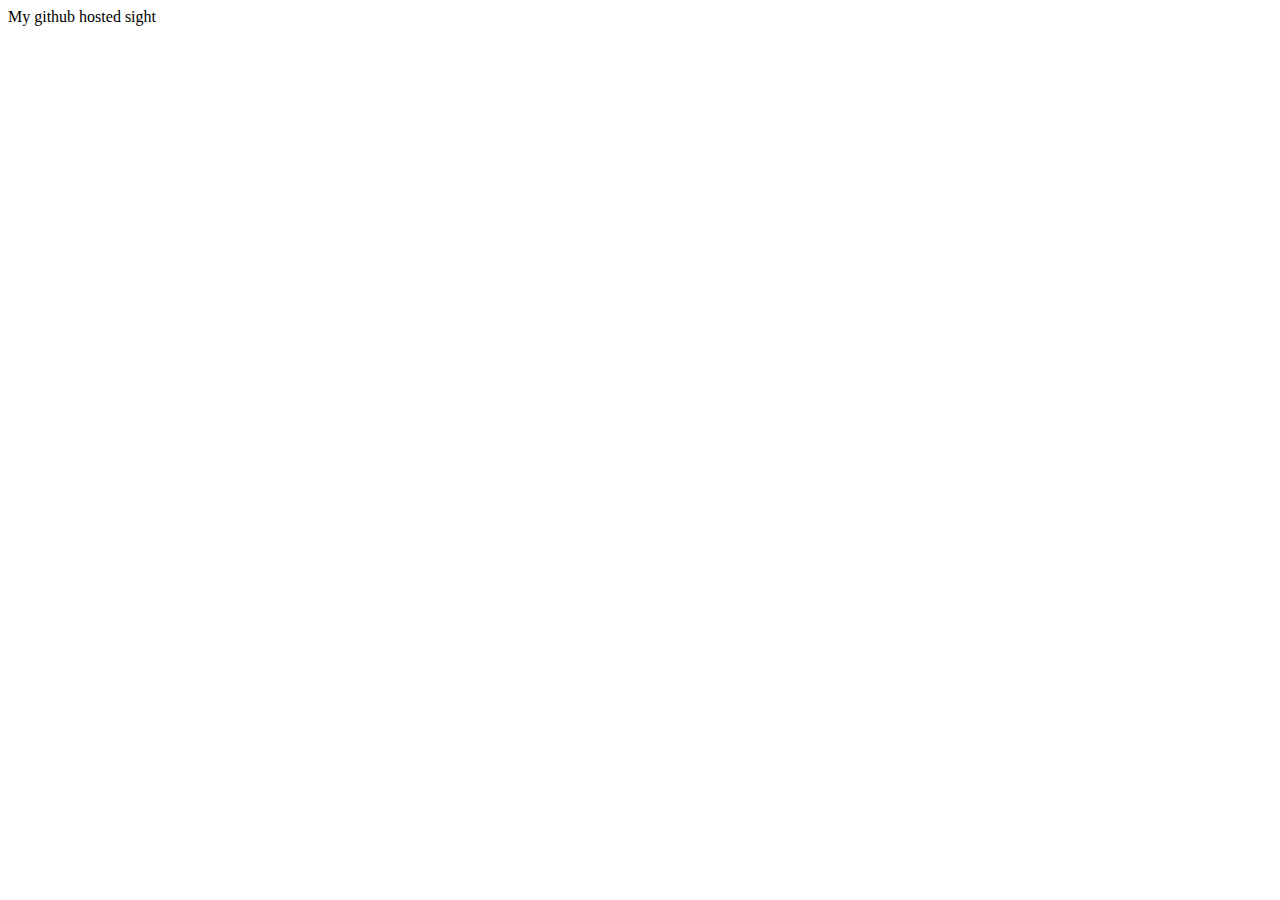
==== index.html @ 9bdb4188 "Create index.html" ====
<!doctype html>
<html lang="en">

<head>
	<meta charset="utf-8">
	<title>Fun Games and Puzzles. MastiMall</title>
	<meta name="description"
		content="Play free Ludo, Ashta Changa, Tic Tac Toe, Picture puzzles and other board games. PWA application.">
	<base href="/">
	<meta name="viewport" content="width=device-width, initial-scale=1">
	<link rel="icon" type="image/x-icon" href="favicon.ico">
	
  
	<meta name="theme-color" content="#1976d2">

<body>
  My github hosted sight
</body>
  
</html>
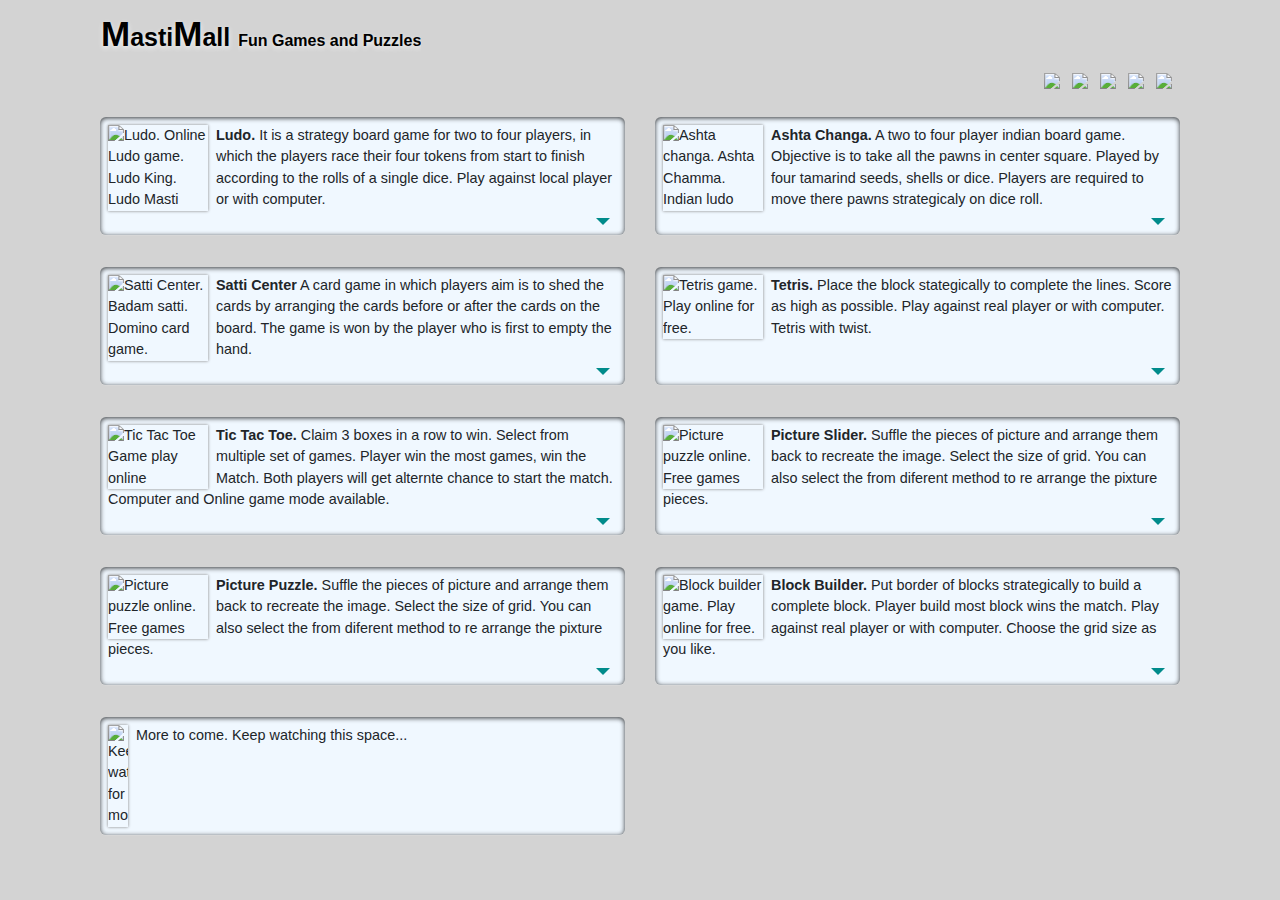
==== commit 5074b799: "Mastimall dist first commit" ====
--- a/index.html
+++ b/index.html
@@ -1,20 +1,69 @@
-<!doctype html>
-<html lang="en">
-
-<head>
-	<meta charset="utf-8">
-	<title>Fun Games and Puzzles. MastiMall</title>
-	<meta name="description"
-		content="Play free Ludo, Ashta Changa, Tic Tac Toe, Picture puzzles and other board games. PWA application.">
+<!doctype html>
+<html lang="en">
+
+<head>
+	<meta charset="utf-8">
+	<title>Fun Games and Puzzles. MastiMall</title>
+	<meta name="description"
+		content="Play free Ludo, Ashta Changa, Tic Tac Toe, Picture puzzles and other board games. PWA application.">
 	<base href="/">
-	<meta name="viewport" content="width=device-width, initial-scale=1">
-	<link rel="icon" type="image/x-icon" href="favicon.ico">
-	
-  
-	<meta name="theme-color" content="#1976d2">
-
-<body>
-  My github hosted sight
-</body>
-  
-</html>
+	<meta name="viewport" content="width=device-width, initial-scale=1">
+	<link rel="icon" type="image/x-icon" href="favicon.ico">
+	<!-- Global site tag (gtag.js) - Google Analytics -->
+	<script async="" src="https://www.googletagmanager.com/gtag/js?id=G-BV1YJ9S7BE"></script>
+	<script>
+		window['ga-disable-G-BV1YJ9S7BE'] = window.location.hostname === 'localhost' || window.location.port === '4200';
+		window.dataLayer = window.dataLayer || [];
+		function gtag() { dataLayer.push(arguments); }
+		gtag('js', new Date());
+		gtag('config', 'G-BV1YJ9S7BE');
+	</script>
+	<link rel="manifest" href="manifest.webmanifest">
+	<meta name="theme-color" content="#1976d2">
+<link rel="stylesheet" href="styles.793111debbc7202ed11c.css"></head>
+
+<body>
+	<app-root>
+		<div style="display: flex; justify-content: center; align-items: center; height: 100vh;">Loading...</div>
+	</app-root>
+
+	<p style="display: none;">
+		<span>Ludo. It is a strategy board game for two to four players, in which the players race their four tokens
+			from start to finish according to the rolls of a single dice. Play against local player or with computer.
+		</span>
+		<span>
+			Ashte Change Pe. An indian board game where player's aim is to take all its tokens to home. It can be
+			played with four playes.
+			Player run the dice and moves its token forward to reach the home.
+		</span>
+		<span>
+			Satti Center. Badam Satti. A card game in which players aim is to shed the cards by arranging the cards
+			before or
+			after the cards on the board. The game is won by the player who is first to empty the hand.
+		</span>
+		<span>
+			Tic Tac Toe. A Game of 6 matches. With the most matches win the Game.
+			Both players will get alternte chance to start the match.
+		</span>
+		<span>
+			Picture Puzzle. Suffle the pieces of picture and arrange them back to recreate the image. Select the
+			size of
+			grid. You can also select the from diferent method to re arrange the pixture pieces.
+		</span>
+		<span>
+			Picture Puzzle. Suffle the pieces of picture and arrange them back to recreate the image. Select the
+			size of
+			grid. You can also select the from diferent method to re arrange the pixture pieces.
+		</span>
+		<span> Block Builder. Put border of blocks strategically to build a complete block. Player build most block
+			wins the match.
+			Play against real player or with computer. Choose the grid size as you like.
+		</span>
+
+	</p>
+
+
+	<noscript>Please enable JavaScript to continue using this application.</noscript>
+<script src="runtime-es2015.409e6590615fb48d139f.js" type="module"></script><script src="runtime-es5.409e6590615fb48d139f.js" nomodule defer></script><script src="polyfills-es5.341d48ffc88eaeae911d.js" nomodule defer></script><script src="polyfills-es2015.95bb65e853d2781ac3bd.js" type="module"></script><script src="main-es2015.ca16cd1a3ff8b88bb141.js" type="module"></script><script src="main-es5.ca16cd1a3ff8b88bb141.js" nomodule defer></script></body>
+
+</html>
--- a/styles.793111debbc7202ed11c.css
+++ b/styles.793111debbc7202ed11c.css
@@ -0,0 +1,7 @@
+@font-face{font-family:impact;src:url(IMPACT.393c8a0b905e3208112c.TTF)}body{background:url(/assets/textures/tex1.png) repeat;background-color:#d3d3d3!important;background-blend-mode:multiply}.frame{background-color:#ddc;border:10px solid #c30;border-radius:2px;border-color:#b32d00 #c30 #e63900!important;box-shadow:inset 0 0 5px 0 rgba(0,0,0,.25),0 5px 10px 5px rgba(0,0,0,.25)}.volume{width:20px;height:20px;cursor:pointer}.main-section{min-height:calc(100vh - 40px)}.board-pane,.main-section{position:relative}.pane{height:calc(100vh - 40px)}
+/*!
+ * Bootstrap v4.5.0 (https://getbootstrap.com/)
+ * Copyright 2011-2020 The Bootstrap Authors
+ * Copyright 2011-2020 Twitter, Inc.
+ * Licensed under MIT (https://github.com/twbs/bootstrap/blob/master/LICENSE)
+ */:root{--blue:#007bff;--indigo:#6610f2;--purple:#6f42c1;--pink:#e83e8c;--red:#dc3545;--orange:#fd7e14;--yellow:#ffc107;--green:#28a745;--teal:#20c997;--cyan:#17a2b8;--white:#fff;--gray:#6c757d;--gray-dark:#343a40;--primary:#007bff;--secondary:#6c757d;--success:#28a745;--info:#17a2b8;--warning:#ffc107;--danger:#dc3545;--light:#f8f9fa;--dark:#343a40;--breakpoint-xs:0;--breakpoint-sm:576px;--breakpoint-md:768px;--breakpoint-lg:992px;--breakpoint-xl:1200px;--font-family-sans-serif:-apple-system,BlinkMacSystemFont,"Segoe UI",Roboto,"Helvetica Neue",Arial,"Noto Sans",sans-serif,"Apple Color Emoji","Segoe UI Emoji","Segoe UI Symbol","Noto Color Emoji";--font-family-monospace:SFMono-Regular,Menlo,Monaco,Consolas,"Liberation Mono","Courier New",monospace}*,:after,:before{box-sizing:border-box}html{font-family:sans-serif;line-height:1.15;-webkit-text-size-adjust:100%;-webkit-tap-highlight-color:transparent}article,aside,figcaption,figure,footer,header,hgroup,main,nav,section{display:block}body{margin:0;font-family:-apple-system,BlinkMacSystemFont,Segoe UI,Roboto,Helvetica Neue,Arial,Noto Sans,sans-serif,Apple Color Emoji,Segoe UI Emoji,Segoe UI Symbol,Noto Color Emoji;font-size:1rem;font-weight:400;line-height:1.5;color:#212529;text-align:left;background-color:#fff}[tabindex="-1"]:focus:not(:focus-visible){outline:0!important}hr{box-sizing:content-box;height:0;overflow:visible}h1,h2,h3,h4,h5,h6{margin-top:0;margin-bottom:.5rem}p{margin-top:0;margin-bottom:1rem}abbr[data-original-title],abbr[title]{text-decoration:underline;-webkit-text-decoration:underline dotted;text-decoration:underline dotted;cursor:help;border-bottom:0;-webkit-text-decoration-skip-ink:none;text-decoration-skip-ink:none}address{font-style:normal;line-height:inherit}address,dl,ol,ul{margin-bottom:1rem}dl,ol,ul{margin-top:0}ol ol,ol ul,ul ol,ul ul{margin-bottom:0}dt{font-weight:700}dd{margin-bottom:.5rem;margin-left:0}blockquote{margin:0 0 1rem}b,strong{font-weight:bolder}small{font-size:80%}sub,sup{position:relative;font-size:75%;line-height:0;vertical-align:baseline}sub{bottom:-.25em}sup{top:-.5em}a{color:#007bff;text-decoration:none;background-color:transparent}a:hover{color:#0056b3;text-decoration:underline}a:not([href]),a:not([href]):hover{color:inherit;text-decoration:none}code,kbd,pre,samp{font-family:SFMono-Regular,Menlo,Monaco,Consolas,Liberation Mono,Courier New,monospace;font-size:1em}pre{margin-top:0;margin-bottom:1rem;overflow:auto;-ms-overflow-style:scrollbar}figure{margin:0 0 1rem}img{border-style:none}img,svg{vertical-align:middle}svg{overflow:hidden}table{border-collapse:collapse}caption{padding-top:.75rem;padding-bottom:.75rem;color:#6c757d;text-align:left;caption-side:bottom}th{text-align:inherit}label{display:inline-block;margin-bottom:.5rem}button{border-radius:0}button:focus{outline:1px dotted;outline:5px auto -webkit-focus-ring-color}button,input,optgroup,select,textarea{margin:0;font-family:inherit;font-size:inherit;line-height:inherit}button,input{overflow:visible}button,select{text-transform:none}[role=button]{cursor:pointer}select{word-wrap:normal}[type=button],[type=reset],[type=submit],button{-webkit-appearance:button}[type=button]:not(:disabled),[type=reset]:not(:disabled),[type=submit]:not(:disabled),button:not(:disabled){cursor:pointer}[type=button]::-moz-focus-inner,[type=reset]::-moz-focus-inner,[type=submit]::-moz-focus-inner,button::-moz-focus-inner{padding:0;border-style:none}input[type=checkbox],input[type=radio]{box-sizing:border-box;padding:0}textarea{overflow:auto;resize:vertical}fieldset{min-width:0;padding:0;margin:0;border:0}legend{display:block;width:100%;max-width:100%;padding:0;margin-bottom:.5rem;font-size:1.5rem;line-height:inherit;color:inherit;white-space:normal}progress{vertical-align:baseline}[type=number]::-webkit-inner-spin-button,[type=number]::-webkit-outer-spin-button{height:auto}[type=search]{outline-offset:-2px;-webkit-appearance:none}[type=search]::-webkit-search-decoration{-webkit-appearance:none}::-webkit-file-upload-button{font:inherit;-webkit-appearance:button}output{display:inline-block}summary{display:list-item;cursor:pointer}template{display:none}[hidden]{display:none!important}.h1,.h2,.h3,.h4,.h5,.h6,h1,h2,h3,h4,h5,h6{margin-bottom:.5rem;font-weight:500;line-height:1.2}.h1,h1{font-size:2.5rem}.h2,h2{font-size:2rem}.h3,h3{font-size:1.75rem}.h4,h4{font-size:1.5rem}.h5,h5{font-size:1.25rem}.h6,h6{font-size:1rem}.lead{font-size:1.25rem;font-weight:300}.display-1{font-size:6rem}.display-1,.display-2{font-weight:300;line-height:1.2}.display-2{font-size:5.5rem}.display-3{font-size:4.5rem}.display-3,.display-4{font-weight:300;line-height:1.2}.display-4{font-size:3.5rem}hr{margin-top:1rem;margin-bottom:1rem;border:0;border-top:1px solid rgba(0,0,0,.1)}.small,small{font-size:80%;font-weight:400}.mark,mark{padding:.2em;background-color:#fcf8e3}.list-inline,.list-unstyled{padding-left:0;list-style:none}.list-inline-item{display:inline-block}.list-inline-item:not(:last-child){margin-right:.5rem}.initialism{font-size:90%;text-transform:uppercase}.blockquote{margin-bottom:1rem;font-size:1.25rem}.blockquote-footer{display:block;font-size:80%;color:#6c757d}.blockquote-footer:before{content:"\2014\00A0"}.img-fluid,.img-thumbnail{max-width:100%;height:auto}.img-thumbnail{padding:.25rem;background-color:#fff;border:1px solid #dee2e6;border-radius:.25rem}.figure{display:inline-block}.figure-img{margin-bottom:.5rem;line-height:1}.figure-caption{font-size:90%;color:#6c757d}code{font-size:87.5%;color:#e83e8c;word-wrap:break-word}a>code{color:inherit}kbd{padding:.2rem .4rem;font-size:87.5%;color:#fff;background-color:#212529;border-radius:.2rem}kbd kbd{padding:0;font-size:100%;font-weight:700}pre{display:block;font-size:87.5%;color:#212529}pre code{font-size:inherit;color:inherit;word-break:normal}.pre-scrollable{max-height:340px;overflow-y:scroll}.container{width:100%;padding-right:15px;padding-left:15px;margin-right:auto;margin-left:auto}@media (min-width:576px){.container{max-width:540px}}@media (min-width:768px){.container{max-width:720px}}@media (min-width:992px){.container{max-width:960px}}@media (min-width:1200px){.container{max-width:1140px}}.container-fluid,.container-lg,.container-md,.container-sm,.container-xl{width:100%;padding-right:15px;padding-left:15px;margin-right:auto;margin-left:auto}@media (min-width:576px){.container,.container-sm{max-width:540px}}@media (min-width:768px){.container,.container-md,.container-sm{max-width:720px}}@media (min-width:992px){.container,.container-lg,.container-md,.container-sm{max-width:960px}}@media (min-width:1200px){.container,.container-lg,.container-md,.container-sm,.container-xl{max-width:1140px}}.row{display:flex;flex-wrap:wrap;margin-right:-15px;margin-left:-15px}.no-gutters{margin-right:0;margin-left:0}.no-gutters>.col,.no-gutters>[class*=col-]{padding-right:0;padding-left:0}.col,.col-1,.col-2,.col-3,.col-4,.col-5,.col-6,.col-7,.col-8,.col-9,.col-10,.col-11,.col-12,.col-auto,.col-lg,.col-lg-1,.col-lg-2,.col-lg-3,.col-lg-4,.col-lg-5,.col-lg-6,.col-lg-7,.col-lg-8,.col-lg-9,.col-lg-10,.col-lg-11,.col-lg-12,.col-lg-auto,.col-md,.col-md-1,.col-md-2,.col-md-3,.col-md-4,.col-md-5,.col-md-6,.col-md-7,.col-md-8,.col-md-9,.col-md-10,.col-md-11,.col-md-12,.col-md-auto,.col-sm,.col-sm-1,.col-sm-2,.col-sm-3,.col-sm-4,.col-sm-5,.col-sm-6,.col-sm-7,.col-sm-8,.col-sm-9,.col-sm-10,.col-sm-11,.col-sm-12,.col-sm-auto,.col-xl,.col-xl-1,.col-xl-2,.col-xl-3,.col-xl-4,.col-xl-5,.col-xl-6,.col-xl-7,.col-xl-8,.col-xl-9,.col-xl-10,.col-xl-11,.col-xl-12,.col-xl-auto{position:relative;width:100%;padding-right:15px;padding-left:15px}.col{flex-basis:0;flex-grow:1;min-width:0;max-width:100%}.row-cols-1>*{flex:0 0 100%;max-width:100%}.row-cols-2>*{flex:0 0 50%;max-width:50%}.row-cols-3>*{flex:0 0 33.333333%;max-width:33.333333%}.row-cols-4>*{flex:0 0 25%;max-width:25%}.row-cols-5>*{flex:0 0 20%;max-width:20%}.row-cols-6>*{flex:0 0 16.666667%;max-width:16.666667%}.col-auto{flex:0 0 auto;width:auto;max-width:100%}.col-1{flex:0 0 8.333333%;max-width:8.333333%}.col-2{flex:0 0 16.666667%;max-width:16.666667%}.col-3{flex:0 0 25%;max-width:25%}.col-4{flex:0 0 33.333333%;max-width:33.333333%}.col-5{flex:0 0 41.666667%;max-width:41.666667%}.col-6{flex:0 0 50%;max-width:50%}.col-7{flex:0 0 58.333333%;max-width:58.333333%}.col-8{flex:0 0 66.666667%;max-width:66.666667%}.col-9{flex:0 0 75%;max-width:75%}.col-10{flex:0 0 83.333333%;max-width:83.333333%}.col-11{flex:0 0 91.666667%;max-width:91.666667%}.col-12{flex:0 0 100%;max-width:100%}.order-first{order:-1}.order-last{order:13}.order-0{order:0}.order-1{order:1}.order-2{order:2}.order-3{order:3}.order-4{order:4}.order-5{order:5}.order-6{order:6}.order-7{order:7}.order-8{order:8}.order-9{order:9}.order-10{order:10}.order-11{order:11}.order-12{order:12}.offset-1{margin-left:8.333333%}.offset-2{margin-left:16.666667%}.offset-3{margin-left:25%}.offset-4{margin-left:33.333333%}.offset-5{margin-left:41.666667%}.offset-6{margin-left:50%}.offset-7{margin-left:58.333333%}.offset-8{margin-left:66.666667%}.offset-9{margin-left:75%}.offset-10{margin-left:83.333333%}.offset-11{margin-left:91.666667%}@media (min-width:576px){.col-sm{flex-basis:0;flex-grow:1;min-width:0;max-width:100%}.row-cols-sm-1>*{flex:0 0 100%;max-width:100%}.row-cols-sm-2>*{flex:0 0 50%;max-width:50%}.row-cols-sm-3>*{flex:0 0 33.333333%;max-width:33.333333%}.row-cols-sm-4>*{flex:0 0 25%;max-width:25%}.row-cols-sm-5>*{flex:0 0 20%;max-width:20%}.row-cols-sm-6>*{flex:0 0 16.666667%;max-width:16.666667%}.col-sm-auto{flex:0 0 auto;width:auto;max-width:100%}.col-sm-1{flex:0 0 8.333333%;max-width:8.333333%}.col-sm-2{flex:0 0 16.666667%;max-width:16.666667%}.col-sm-3{flex:0 0 25%;max-width:25%}.col-sm-4{flex:0 0 33.333333%;max-width:33.333333%}.col-sm-5{flex:0 0 41.666667%;max-width:41.666667%}.col-sm-6{flex:0 0 50%;max-width:50%}.col-sm-7{flex:0 0 58.333333%;max-width:58.333333%}.col-sm-8{flex:0 0 66.666667%;max-width:66.666667%}.col-sm-9{flex:0 0 75%;max-width:75%}.col-sm-10{flex:0 0 83.333333%;max-width:83.333333%}.col-sm-11{flex:0 0 91.666667%;max-width:91.666667%}.col-sm-12{flex:0 0 100%;max-width:100%}.order-sm-first{order:-1}.order-sm-last{order:13}.order-sm-0{order:0}.order-sm-1{order:1}.order-sm-2{order:2}.order-sm-3{order:3}.order-sm-4{order:4}.order-sm-5{order:5}.order-sm-6{order:6}.order-sm-7{order:7}.order-sm-8{order:8}.order-sm-9{order:9}.order-sm-10{order:10}.order-sm-11{order:11}.order-sm-12{order:12}.offset-sm-0{margin-left:0}.offset-sm-1{margin-left:8.333333%}.offset-sm-2{margin-left:16.666667%}.offset-sm-3{margin-left:25%}.offset-sm-4{margin-left:33.333333%}.offset-sm-5{margin-left:41.666667%}.offset-sm-6{margin-left:50%}.offset-sm-7{margin-left:58.333333%}.offset-sm-8{margin-left:66.666667%}.offset-sm-9{margin-left:75%}.offset-sm-10{margin-left:83.333333%}.offset-sm-11{margin-left:91.666667%}}@media (min-width:768px){.col-md{flex-basis:0;flex-grow:1;min-width:0;max-width:100%}.row-cols-md-1>*{flex:0 0 100%;max-width:100%}.row-cols-md-2>*{flex:0 0 50%;max-width:50%}.row-cols-md-3>*{flex:0 0 33.333333%;max-width:33.333333%}.row-cols-md-4>*{flex:0 0 25%;max-width:25%}.row-cols-md-5>*{flex:0 0 20%;max-width:20%}.row-cols-md-6>*{flex:0 0 16.666667%;max-width:16.666667%}.col-md-auto{flex:0 0 auto;width:auto;max-width:100%}.col-md-1{flex:0 0 8.333333%;max-width:8.333333%}.col-md-2{flex:0 0 16.666667%;max-width:16.666667%}.col-md-3{flex:0 0 25%;max-width:25%}.col-md-4{flex:0 0 33.333333%;max-width:33.333333%}.col-md-5{flex:0 0 41.666667%;max-width:41.666667%}.col-md-6{flex:0 0 50%;max-width:50%}.col-md-7{flex:0 0 58.333333%;max-width:58.333333%}.col-md-8{flex:0 0 66.666667%;max-width:66.666667%}.col-md-9{flex:0 0 75%;max-width:75%}.col-md-10{flex:0 0 83.333333%;max-width:83.333333%}.col-md-11{flex:0 0 91.666667%;max-width:91.666667%}.col-md-12{flex:0 0 100%;max-width:100%}.order-md-first{order:-1}.order-md-last{order:13}.order-md-0{order:0}.order-md-1{order:1}.order-md-2{order:2}.order-md-3{order:3}.order-md-4{order:4}.order-md-5{order:5}.order-md-6{order:6}.order-md-7{order:7}.order-md-8{order:8}.order-md-9{order:9}.order-md-10{order:10}.order-md-11{order:11}.order-md-12{order:12}.offset-md-0{margin-left:0}.offset-md-1{margin-left:8.333333%}.offset-md-2{margin-left:16.666667%}.offset-md-3{margin-left:25%}.offset-md-4{margin-left:33.333333%}.offset-md-5{margin-left:41.666667%}.offset-md-6{margin-left:50%}.offset-md-7{margin-left:58.333333%}.offset-md-8{margin-left:66.666667%}.offset-md-9{margin-left:75%}.offset-md-10{margin-left:83.333333%}.offset-md-11{margin-left:91.666667%}}@media (min-width:992px){.col-lg{flex-basis:0;flex-grow:1;min-width:0;max-width:100%}.row-cols-lg-1>*{flex:0 0 100%;max-width:100%}.row-cols-lg-2>*{flex:0 0 50%;max-width:50%}.row-cols-lg-3>*{flex:0 0 33.333333%;max-width:33.333333%}.row-cols-lg-4>*{flex:0 0 25%;max-width:25%}.row-cols-lg-5>*{flex:0 0 20%;max-width:20%}.row-cols-lg-6>*{flex:0 0 16.666667%;max-width:16.666667%}.col-lg-auto{flex:0 0 auto;width:auto;max-width:100%}.col-lg-1{flex:0 0 8.333333%;max-width:8.333333%}.col-lg-2{flex:0 0 16.666667%;max-width:16.666667%}.col-lg-3{flex:0 0 25%;max-width:25%}.col-lg-4{flex:0 0 33.333333%;max-width:33.333333%}.col-lg-5{flex:0 0 41.666667%;max-width:41.666667%}.col-lg-6{flex:0 0 50%;max-width:50%}.col-lg-7{flex:0 0 58.333333%;max-width:58.333333%}.col-lg-8{flex:0 0 66.666667%;max-width:66.666667%}.col-lg-9{flex:0 0 75%;max-width:75%}.col-lg-10{flex:0 0 83.333333%;max-width:83.333333%}.col-lg-11{flex:0 0 91.666667%;max-width:91.666667%}.col-lg-12{flex:0 0 100%;max-width:100%}.order-lg-first{order:-1}.order-lg-last{order:13}.order-lg-0{order:0}.order-lg-1{order:1}.order-lg-2{order:2}.order-lg-3{order:3}.order-lg-4{order:4}.order-lg-5{order:5}.order-lg-6{order:6}.order-lg-7{order:7}.order-lg-8{order:8}.order-lg-9{order:9}.order-lg-10{order:10}.order-lg-11{order:11}.order-lg-12{order:12}.offset-lg-0{margin-left:0}.offset-lg-1{margin-left:8.333333%}.offset-lg-2{margin-left:16.666667%}.offset-lg-3{margin-left:25%}.offset-lg-4{margin-left:33.333333%}.offset-lg-5{margin-left:41.666667%}.offset-lg-6{margin-left:50%}.offset-lg-7{margin-left:58.333333%}.offset-lg-8{margin-left:66.666667%}.offset-lg-9{margin-left:75%}.offset-lg-10{margin-left:83.333333%}.offset-lg-11{margin-left:91.666667%}}@media (min-width:1200px){.col-xl{flex-basis:0;flex-grow:1;min-width:0;max-width:100%}.row-cols-xl-1>*{flex:0 0 100%;max-width:100%}.row-cols-xl-2>*{flex:0 0 50%;max-width:50%}.row-cols-xl-3>*{flex:0 0 33.333333%;max-width:33.333333%}.row-cols-xl-4>*{flex:0 0 25%;max-width:25%}.row-cols-xl-5>*{flex:0 0 20%;max-width:20%}.row-cols-xl-6>*{flex:0 0 16.666667%;max-width:16.666667%}.col-xl-auto{flex:0 0 auto;width:auto;max-width:100%}.col-xl-1{flex:0 0 8.333333%;max-width:8.333333%}.col-xl-2{flex:0 0 16.666667%;max-width:16.666667%}.col-xl-3{flex:0 0 25%;max-width:25%}.col-xl-4{flex:0 0 33.333333%;max-width:33.333333%}.col-xl-5{flex:0 0 41.666667%;max-width:41.666667%}.col-xl-6{flex:0 0 50%;max-width:50%}.col-xl-7{flex:0 0 58.333333%;max-width:58.333333%}.col-xl-8{flex:0 0 66.666667%;max-width:66.666667%}.col-xl-9{flex:0 0 75%;max-width:75%}.col-xl-10{flex:0 0 83.333333%;max-width:83.333333%}.col-xl-11{flex:0 0 91.666667%;max-width:91.666667%}.col-xl-12{flex:0 0 100%;max-width:100%}.order-xl-first{order:-1}.order-xl-last{order:13}.order-xl-0{order:0}.order-xl-1{order:1}.order-xl-2{order:2}.order-xl-3{order:3}.order-xl-4{order:4}.order-xl-5{order:5}.order-xl-6{order:6}.order-xl-7{order:7}.order-xl-8{order:8}.order-xl-9{order:9}.order-xl-10{order:10}.order-xl-11{order:11}.order-xl-12{order:12}.offset-xl-0{margin-left:0}.offset-xl-1{margin-left:8.333333%}.offset-xl-2{margin-left:16.666667%}.offset-xl-3{margin-left:25%}.offset-xl-4{margin-left:33.333333%}.offset-xl-5{margin-left:41.666667%}.offset-xl-6{margin-left:50%}.offset-xl-7{margin-left:58.333333%}.offset-xl-8{margin-left:66.666667%}.offset-xl-9{margin-left:75%}.offset-xl-10{margin-left:83.333333%}.offset-xl-11{margin-left:91.666667%}}.table{width:100%;margin-bottom:1rem;color:#212529}.table td,.table th{padding:.75rem;vertical-align:top;border-top:1px solid #dee2e6}.table thead th{vertical-align:bottom;border-bottom:2px solid #dee2e6}.table tbody+tbody{border-top:2px solid #dee2e6}.table-sm td,.table-sm th{padding:.3rem}.table-bordered,.table-bordered td,.table-bordered th{border:1px solid #dee2e6}.table-bordered thead td,.table-bordered thead th{border-bottom-width:2px}.table-borderless tbody+tbody,.table-borderless td,.table-borderless th,.table-borderless thead th{border:0}.table-striped tbody tr:nth-of-type(odd){background-color:rgba(0,0,0,.05)}.table-hover tbody tr:hover{color:#212529;background-color:rgba(0,0,0,.075)}.table-primary,.table-primary>td,.table-primary>th{background-color:#b8daff}.table-primary tbody+tbody,.table-primary td,.table-primary th,.table-primary thead th{border-color:#7abaff}.table-hover .table-primary:hover,.table-hover .table-primary:hover>td,.table-hover .table-primary:hover>th{background-color:#9fcdff}.table-secondary,.table-secondary>td,.table-secondary>th{background-color:#d6d8db}.table-secondary tbody+tbody,.table-secondary td,.table-secondary th,.table-secondary thead th{border-color:#b3b7bb}.table-hover .table-secondary:hover,.table-hover .table-secondary:hover>td,.table-hover .table-secondary:hover>th{background-color:#c8cbcf}.table-success,.table-success>td,.table-success>th{background-color:#c3e6cb}.table-success tbody+tbody,.table-success td,.table-success th,.table-success thead th{border-color:#8fd19e}.table-hover .table-success:hover,.table-hover .table-success:hover>td,.table-hover .table-success:hover>th{background-color:#b1dfbb}.table-info,.table-info>td,.table-info>th{background-color:#bee5eb}.table-info tbody+tbody,.table-info td,.table-info th,.table-info thead th{border-color:#86cfda}.table-hover .table-info:hover,.table-hover .table-info:hover>td,.table-hover .table-info:hover>th{background-color:#abdde5}.table-warning,.table-warning>td,.table-warning>th{background-color:#ffeeba}.table-warning tbody+tbody,.table-warning td,.table-warning th,.table-warning thead th{border-color:#ffdf7e}.table-hover .table-warning:hover,.table-hover .table-warning:hover>td,.table-hover .table-warning:hover>th{background-color:#ffe8a1}.table-danger,.table-danger>td,.table-danger>th{background-color:#f5c6cb}.table-danger tbody+tbody,.table-danger td,.table-danger th,.table-danger thead th{border-color:#ed969e}.table-hover .table-danger:hover,.table-hover .table-danger:hover>td,.table-hover .table-danger:hover>th{background-color:#f1b0b7}.table-light,.table-light>td,.table-light>th{background-color:#fdfdfe}.table-light tbody+tbody,.table-light td,.table-light th,.table-light thead th{border-color:#fbfcfc}.table-hover .table-light:hover,.table-hover .table-light:hover>td,.table-hover .table-light:hover>th{background-color:#ececf6}.table-dark,.table-dark>td,.table-dark>th{background-color:#c6c8ca}.table-dark tbody+tbody,.table-dark td,.table-dark th,.table-dark thead th{border-color:#95999c}.table-hover .table-dark:hover,.table-hover .table-dark:hover>td,.table-hover .table-dark:hover>th{background-color:#b9bbbe}.table-active,.table-active>td,.table-active>th,.table-hover .table-active:hover,.table-hover .table-active:hover>td,.table-hover .table-active:hover>th{background-color:rgba(0,0,0,.075)}.table .thead-dark th{color:#fff;background-color:#343a40;border-color:#454d55}.table .thead-light th{color:#495057;background-color:#e9ecef;border-color:#dee2e6}.table-dark{color:#fff;background-color:#343a40}.table-dark td,.table-dark th,.table-dark thead th{border-color:#454d55}.table-dark.table-bordered{border:0}.table-dark.table-striped tbody tr:nth-of-type(odd){background-color:hsla(0,0%,100%,.05)}.table-dark.table-hover tbody tr:hover{color:#fff;background-color:hsla(0,0%,100%,.075)}@media (max-width:575.98px){.table-responsive-sm{display:block;width:100%;overflow-x:auto;-webkit-overflow-scrolling:touch}.table-responsive-sm>.table-bordered{border:0}}@media (max-width:767.98px){.table-responsive-md{display:block;width:100%;overflow-x:auto;-webkit-overflow-scrolling:touch}.table-responsive-md>.table-bordered{border:0}}@media (max-width:991.98px){.table-responsive-lg{display:block;width:100%;overflow-x:auto;-webkit-overflow-scrolling:touch}.table-responsive-lg>.table-bordered{border:0}}@media (max-width:1199.98px){.table-responsive-xl{display:block;width:100%;overflow-x:auto;-webkit-overflow-scrolling:touch}.table-responsive-xl>.table-bordered{border:0}}.table-responsive{display:block;width:100%;overflow-x:auto;-webkit-overflow-scrolling:touch}.table-responsive>.table-bordered{border:0}.form-control{display:block;width:100%;height:calc(1.5em + .75rem + 2px);padding:.375rem .75rem;font-size:1rem;font-weight:400;line-height:1.5;color:#495057;background-color:#fff;background-clip:padding-box;border:1px solid #ced4da;border-radius:.25rem;transition:border-color .15s ease-in-out,box-shadow .15s ease-in-out}@media (prefers-reduced-motion:reduce){.form-control{transition:none}}.form-control::-ms-expand{background-color:transparent;border:0}.form-control:-moz-focusring{color:transparent;text-shadow:0 0 0 #495057}.form-control:focus{color:#495057;background-color:#fff;border-color:#80bdff;outline:0;box-shadow:0 0 0 .2rem rgba(0,123,255,.25)}.form-control::-moz-placeholder{color:#6c757d;opacity:1}.form-control:-ms-input-placeholder{color:#6c757d;opacity:1}.form-control::-ms-input-placeholder{color:#6c757d;opacity:1}.form-control::placeholder{color:#6c757d;opacity:1}.form-control:disabled,.form-control[readonly]{background-color:#e9ecef;opacity:1}input[type=date].form-control,input[type=datetime-local].form-control,input[type=month].form-control,input[type=time].form-control{-webkit-appearance:none;-moz-appearance:none;appearance:none}select.form-control:focus::-ms-value{color:#495057;background-color:#fff}.form-control-file,.form-control-range{display:block;width:100%}.col-form-label{padding-top:calc(.375rem + 1px);padding-bottom:calc(.375rem + 1px);margin-bottom:0;font-size:inherit;line-height:1.5}.col-form-label-lg{padding-top:calc(.5rem + 1px);padding-bottom:calc(.5rem + 1px);font-size:1.25rem;line-height:1.5}.col-form-label-sm{padding-top:calc(.25rem + 1px);padding-bottom:calc(.25rem + 1px);font-size:.875rem;line-height:1.5}.form-control-plaintext{display:block;width:100%;padding:.375rem 0;margin-bottom:0;font-size:1rem;line-height:1.5;color:#212529;background-color:transparent;border:solid transparent;border-width:1px 0}.form-control-plaintext.form-control-lg,.form-control-plaintext.form-control-sm{padding-right:0;padding-left:0}.form-control-sm{height:calc(1.5em + .5rem + 2px);padding:.25rem .5rem;font-size:.875rem;line-height:1.5;border-radius:.2rem}.form-control-lg{height:calc(1.5em + 1rem + 2px);padding:.5rem 1rem;font-size:1.25rem;line-height:1.5;border-radius:.3rem}select.form-control[multiple],select.form-control[size],textarea.form-control{height:auto}.form-group{margin-bottom:1rem}.form-text{display:block;margin-top:.25rem}.form-row{display:flex;flex-wrap:wrap;margin-right:-5px;margin-left:-5px}.form-row>.col,.form-row>[class*=col-]{padding-right:5px;padding-left:5px}.form-check{position:relative;display:block;padding-left:1.25rem}.form-check-input{position:absolute;margin-top:.3rem;margin-left:-1.25rem}.form-check-input:disabled~.form-check-label,.form-check-input[disabled]~.form-check-label{color:#6c757d}.form-check-label{margin-bottom:0}.form-check-inline{display:inline-flex;align-items:center;padding-left:0;margin-right:.75rem}.form-check-inline .form-check-input{position:static;margin-top:0;margin-right:.3125rem;margin-left:0}.valid-feedback{display:none;width:100%;margin-top:.25rem;font-size:80%;color:#28a745}.valid-tooltip{position:absolute;top:100%;z-index:5;display:none;max-width:100%;padding:.25rem .5rem;margin-top:.1rem;font-size:.875rem;line-height:1.5;color:#fff;background-color:rgba(40,167,69,.9);border-radius:.25rem}.is-valid~.valid-feedback,.is-valid~.valid-tooltip,.was-validated :valid~.valid-feedback,.was-validated :valid~.valid-tooltip{display:block}.form-control.is-valid,.was-validated .form-control:valid{border-color:#28a745;padding-right:calc(1.5em + .75rem);background-image:url("data:image/svg+xml,%3csvg xmlns='http://www.w3.org/2000/svg' width='8' height='8' viewBox='0 0 8 8'%3e%3cpath fill='%2328a745' d='M2.3 6.73L.6 4.53c-.4-1.04.46-1.4 1.1-.8l1.1 1.4 3.4-3.8c.6-.63 1.6-.27 1.2.7l-4 4.6c-.43.5-.8.4-1.1.1z'/%3e%3c/svg%3e");background-repeat:no-repeat;background-position:right calc(.375em + .1875rem) center;background-size:calc(.75em + .375rem) calc(.75em + .375rem)}.form-control.is-valid:focus,.was-validated .form-control:valid:focus{border-color:#28a745;box-shadow:0 0 0 .2rem rgba(40,167,69,.25)}.was-validated textarea.form-control:valid,textarea.form-control.is-valid{padding-right:calc(1.5em + .75rem);background-position:top calc(.375em + .1875rem) right calc(.375em + .1875rem)}.custom-select.is-valid,.was-validated .custom-select:valid{border-color:#28a745;padding-right:calc(.75em + 2.3125rem);background:url("data:image/svg+xml,%3csvg xmlns='http://www.w3.org/2000/svg' width='4' height='5' viewBox='0 0 4 5'%3e%3cpath fill='%23343a40' d='M2 0L0 2h4zm0 5L0 3h4z'/%3e%3c/svg%3e") no-repeat right .75rem center/8px 10px,url("data:image/svg+xml,%3csvg xmlns='http://www.w3.org/2000/svg' width='8' height='8' viewBox='0 0 8 8'%3e%3cpath fill='%2328a745' d='M2.3 6.73L.6 4.53c-.4-1.04.46-1.4 1.1-.8l1.1 1.4 3.4-3.8c.6-.63 1.6-.27 1.2.7l-4 4.6c-.43.5-.8.4-1.1.1z'/%3e%3c/svg%3e") #fff no-repeat center right 1.75rem/calc(.75em + .375rem) calc(.75em + .375rem)}.custom-select.is-valid:focus,.was-validated .custom-select:valid:focus{border-color:#28a745;box-shadow:0 0 0 .2rem rgba(40,167,69,.25)}.form-check-input.is-valid~.form-check-label,.was-validated .form-check-input:valid~.form-check-label{color:#28a745}.form-check-input.is-valid~.valid-feedback,.form-check-input.is-valid~.valid-tooltip,.was-validated .form-check-input:valid~.valid-feedback,.was-validated .form-check-input:valid~.valid-tooltip{display:block}.custom-control-input.is-valid~.custom-control-label,.was-validated .custom-control-input:valid~.custom-control-label{color:#28a745}.custom-control-input.is-valid~.custom-control-label:before,.was-validated .custom-control-input:valid~.custom-control-label:before{border-color:#28a745}.custom-control-input.is-valid:checked~.custom-control-label:before,.was-validated .custom-control-input:valid:checked~.custom-control-label:before{border-color:#34ce57;background-color:#34ce57}.custom-control-input.is-valid:focus~.custom-control-label:before,.was-validated .custom-control-input:valid:focus~.custom-control-label:before{box-shadow:0 0 0 .2rem rgba(40,167,69,.25)}.custom-control-input.is-valid:focus:not(:checked)~.custom-control-label:before,.custom-file-input.is-valid~.custom-file-label,.was-validated .custom-control-input:valid:focus:not(:checked)~.custom-control-label:before,.was-validated .custom-file-input:valid~.custom-file-label{border-color:#28a745}.custom-file-input.is-valid:focus~.custom-file-label,.was-validated .custom-file-input:valid:focus~.custom-file-label{border-color:#28a745;box-shadow:0 0 0 .2rem rgba(40,167,69,.25)}.invalid-feedback{display:none;width:100%;margin-top:.25rem;font-size:80%;color:#dc3545}.invalid-tooltip{position:absolute;top:100%;z-index:5;display:none;max-width:100%;padding:.25rem .5rem;margin-top:.1rem;font-size:.875rem;line-height:1.5;color:#fff;background-color:rgba(220,53,69,.9);border-radius:.25rem}.is-invalid~.invalid-feedback,.is-invalid~.invalid-tooltip,.was-validated :invalid~.invalid-feedback,.was-validated :invalid~.invalid-tooltip{display:block}.form-control.is-invalid,.was-validated .form-control:invalid{border-color:#dc3545;padding-right:calc(1.5em + .75rem);background-image:url("data:image/svg+xml,%3csvg xmlns='http://www.w3.org/2000/svg' width='12' height='12' fill='none' stroke='%23dc3545' viewBox='0 0 12 12'%3e%3ccircle cx='6' cy='6' r='4.5'/%3e%3cpath stroke-linejoin='round' d='M5.8 3.6h.4L6 6.5z'/%3e%3ccircle cx='6' cy='8.2' r='.6' fill='%23dc3545' stroke='none'/%3e%3c/svg%3e");background-repeat:no-repeat;background-position:right calc(.375em + .1875rem) center;background-size:calc(.75em + .375rem) calc(.75em + .375rem)}.form-control.is-invalid:focus,.was-validated .form-control:invalid:focus{border-color:#dc3545;box-shadow:0 0 0 .2rem rgba(220,53,69,.25)}.was-validated textarea.form-control:invalid,textarea.form-control.is-invalid{padding-right:calc(1.5em + .75rem);background-position:top calc(.375em + .1875rem) right calc(.375em + .1875rem)}.custom-select.is-invalid,.was-validated .custom-select:invalid{border-color:#dc3545;padding-right:calc(.75em + 2.3125rem);background:url("data:image/svg+xml,%3csvg xmlns='http://www.w3.org/2000/svg' width='4' height='5' viewBox='0 0 4 5'%3e%3cpath fill='%23343a40' d='M2 0L0 2h4zm0 5L0 3h4z'/%3e%3c/svg%3e") no-repeat right .75rem center/8px 10px,url("data:image/svg+xml,%3csvg xmlns='http://www.w3.org/2000/svg' width='12' height='12' fill='none' stroke='%23dc3545' viewBox='0 0 12 12'%3e%3ccircle cx='6' cy='6' r='4.5'/%3e%3cpath stroke-linejoin='round' d='M5.8 3.6h.4L6 6.5z'/%3e%3ccircle cx='6' cy='8.2' r='.6' fill='%23dc3545' stroke='none'/%3e%3c/svg%3e") #fff no-repeat center right 1.75rem/calc(.75em + .375rem) calc(.75em + .375rem)}.custom-select.is-invalid:focus,.was-validated .custom-select:invalid:focus{border-color:#dc3545;box-shadow:0 0 0 .2rem rgba(220,53,69,.25)}.form-check-input.is-invalid~.form-check-label,.was-validated .form-check-input:invalid~.form-check-label{color:#dc3545}.form-check-input.is-invalid~.invalid-feedback,.form-check-input.is-invalid~.invalid-tooltip,.was-validated .form-check-input:invalid~.invalid-feedback,.was-validated .form-check-input:invalid~.invalid-tooltip{display:block}.custom-control-input.is-invalid~.custom-control-label,.was-validated .custom-control-input:invalid~.custom-control-label{color:#dc3545}.custom-control-input.is-invalid~.custom-control-label:before,.was-validated .custom-control-input:invalid~.custom-control-label:before{border-color:#dc3545}.custom-control-input.is-invalid:checked~.custom-control-label:before,.was-validated .custom-control-input:invalid:checked~.custom-control-label:before{border-color:#e4606d;background-color:#e4606d}.custom-control-input.is-invalid:focus~.custom-control-label:before,.was-validated .custom-control-input:invalid:focus~.custom-control-label:before{box-shadow:0 0 0 .2rem rgba(220,53,69,.25)}.custom-control-input.is-invalid:focus:not(:checked)~.custom-control-label:before,.custom-file-input.is-invalid~.custom-file-label,.was-validated .custom-control-input:invalid:focus:not(:checked)~.custom-control-label:before,.was-validated .custom-file-input:invalid~.custom-file-label{border-color:#dc3545}.custom-file-input.is-invalid:focus~.custom-file-label,.was-validated .custom-file-input:invalid:focus~.custom-file-label{border-color:#dc3545;box-shadow:0 0 0 .2rem rgba(220,53,69,.25)}.form-inline{display:flex;flex-flow:row wrap;align-items:center}.form-inline .form-check{width:100%}@media (min-width:576px){.form-inline label{justify-content:center}.form-inline .form-group,.form-inline label{display:flex;align-items:center;margin-bottom:0}.form-inline .form-group{flex:0 0 auto;flex-flow:row wrap}.form-inline .form-control{display:inline-block;width:auto;vertical-align:middle}.form-inline .form-control-plaintext{display:inline-block}.form-inline .custom-select,.form-inline .input-group{width:auto}.form-inline .form-check{display:flex;align-items:center;justify-content:center;width:auto;padding-left:0}.form-inline .form-check-input{position:relative;flex-shrink:0;margin-top:0;margin-right:.25rem;margin-left:0}.form-inline .custom-control{align-items:center;justify-content:center}.form-inline .custom-control-label{margin-bottom:0}}.btn{display:inline-block;font-weight:400;color:#212529;text-align:center;vertical-align:middle;-webkit-user-select:none;-moz-user-select:none;-ms-user-select:none;user-select:none;background-color:transparent;border:1px solid transparent;padding:.375rem .75rem;font-size:1rem;line-height:1.5;border-radius:.25rem;transition:color .15s ease-in-out,background-color .15s ease-in-out,border-color .15s ease-in-out,box-shadow .15s ease-in-out}@media (prefers-reduced-motion:reduce){.btn{transition:none}}.btn:hover{color:#212529;text-decoration:none}.btn.focus,.btn:focus{outline:0;box-shadow:0 0 0 .2rem rgba(0,123,255,.25)}.btn.disabled,.btn:disabled{opacity:.65}.btn:not(:disabled):not(.disabled){cursor:pointer}a.btn.disabled,fieldset:disabled a.btn{pointer-events:none}.btn-primary{color:#fff;background-color:#007bff;border-color:#007bff}.btn-primary.focus,.btn-primary:focus,.btn-primary:hover{color:#fff;background-color:#0069d9;border-color:#0062cc}.btn-primary.focus,.btn-primary:focus{box-shadow:0 0 0 .2rem rgba(38,143,255,.5)}.btn-primary.disabled,.btn-primary:disabled{color:#fff;background-color:#007bff;border-color:#007bff}.btn-primary:not(:disabled):not(.disabled).active,.btn-primary:not(:disabled):not(.disabled):active,.show>.btn-primary.dropdown-toggle{color:#fff;background-color:#0062cc;border-color:#005cbf}.btn-primary:not(:disabled):not(.disabled).active:focus,.btn-primary:not(:disabled):not(.disabled):active:focus,.show>.btn-primary.dropdown-toggle:focus{box-shadow:0 0 0 .2rem rgba(38,143,255,.5)}.btn-secondary{color:#fff;background-color:#6c757d;border-color:#6c757d}.btn-secondary.focus,.btn-secondary:focus,.btn-secondary:hover{color:#fff;background-color:#5a6268;border-color:#545b62}.btn-secondary.focus,.btn-secondary:focus{box-shadow:0 0 0 .2rem rgba(130,138,145,.5)}.btn-secondary.disabled,.btn-secondary:disabled{color:#fff;background-color:#6c757d;border-color:#6c757d}.btn-secondary:not(:disabled):not(.disabled).active,.btn-secondary:not(:disabled):not(.disabled):active,.show>.btn-secondary.dropdown-toggle{color:#fff;background-color:#545b62;border-color:#4e555b}.btn-secondary:not(:disabled):not(.disabled).active:focus,.btn-secondary:not(:disabled):not(.disabled):active:focus,.show>.btn-secondary.dropdown-toggle:focus{box-shadow:0 0 0 .2rem rgba(130,138,145,.5)}.btn-success{color:#fff;background-color:#28a745;border-color:#28a745}.btn-success.focus,.btn-success:focus,.btn-success:hover{color:#fff;background-color:#218838;border-color:#1e7e34}.btn-success.focus,.btn-success:focus{box-shadow:0 0 0 .2rem rgba(72,180,97,.5)}.btn-success.disabled,.btn-success:disabled{color:#fff;background-color:#28a745;border-color:#28a745}.btn-success:not(:disabled):not(.disabled).active,.btn-success:not(:disabled):not(.disabled):active,.show>.btn-success.dropdown-toggle{color:#fff;background-color:#1e7e34;border-color:#1c7430}.btn-success:not(:disabled):not(.disabled).active:focus,.btn-success:not(:disabled):not(.disabled):active:focus,.show>.btn-success.dropdown-toggle:focus{box-shadow:0 0 0 .2rem rgba(72,180,97,.5)}.btn-info{color:#fff;background-color:#17a2b8;border-color:#17a2b8}.btn-info.focus,.btn-info:focus,.btn-info:hover{color:#fff;background-color:#138496;border-color:#117a8b}.btn-info.focus,.btn-info:focus{box-shadow:0 0 0 .2rem rgba(58,176,195,.5)}.btn-info.disabled,.btn-info:disabled{color:#fff;background-color:#17a2b8;border-color:#17a2b8}.btn-info:not(:disabled):not(.disabled).active,.btn-info:not(:disabled):not(.disabled):active,.show>.btn-info.dropdown-toggle{color:#fff;background-color:#117a8b;border-color:#10707f}.btn-info:not(:disabled):not(.disabled).active:focus,.btn-info:not(:disabled):not(.disabled):active:focus,.show>.btn-info.dropdown-toggle:focus{box-shadow:0 0 0 .2rem rgba(58,176,195,.5)}.btn-warning{color:#212529;background-color:#ffc107;border-color:#ffc107}.btn-warning.focus,.btn-warning:focus,.btn-warning:hover{color:#212529;background-color:#e0a800;border-color:#d39e00}.btn-warning.focus,.btn-warning:focus{box-shadow:0 0 0 .2rem rgba(222,170,12,.5)}.btn-warning.disabled,.btn-warning:disabled{color:#212529;background-color:#ffc107;border-color:#ffc107}.btn-warning:not(:disabled):not(.disabled).active,.btn-warning:not(:disabled):not(.disabled):active,.show>.btn-warning.dropdown-toggle{color:#212529;background-color:#d39e00;border-color:#c69500}.btn-warning:not(:disabled):not(.disabled).active:focus,.btn-warning:not(:disabled):not(.disabled):active:focus,.show>.btn-warning.dropdown-toggle:focus{box-shadow:0 0 0 .2rem rgba(222,170,12,.5)}.btn-danger{color:#fff;background-color:#dc3545;border-color:#dc3545}.btn-danger.focus,.btn-danger:focus,.btn-danger:hover{color:#fff;background-color:#c82333;border-color:#bd2130}.btn-danger.focus,.btn-danger:focus{box-shadow:0 0 0 .2rem rgba(225,83,97,.5)}.btn-danger.disabled,.btn-danger:disabled{color:#fff;background-color:#dc3545;border-color:#dc3545}.btn-danger:not(:disabled):not(.disabled).active,.btn-danger:not(:disabled):not(.disabled):active,.show>.btn-danger.dropdown-toggle{color:#fff;background-color:#bd2130;border-color:#b21f2d}.btn-danger:not(:disabled):not(.disabled).active:focus,.btn-danger:not(:disabled):not(.disabled):active:focus,.show>.btn-danger.dropdown-toggle:focus{box-shadow:0 0 0 .2rem rgba(225,83,97,.5)}.btn-light{color:#212529;background-color:#f8f9fa;border-color:#f8f9fa}.btn-light.focus,.btn-light:focus,.btn-light:hover{color:#212529;background-color:#e2e6ea;border-color:#dae0e5}.btn-light.focus,.btn-light:focus{box-shadow:0 0 0 .2rem rgba(216,217,219,.5)}.btn-light.disabled,.btn-light:disabled{color:#212529;background-color:#f8f9fa;border-color:#f8f9fa}.btn-light:not(:disabled):not(.disabled).active,.btn-light:not(:disabled):not(.disabled):active,.show>.btn-light.dropdown-toggle{color:#212529;background-color:#dae0e5;border-color:#d3d9df}.btn-light:not(:disabled):not(.disabled).active:focus,.btn-light:not(:disabled):not(.disabled):active:focus,.show>.btn-light.dropdown-toggle:focus{box-shadow:0 0 0 .2rem rgba(216,217,219,.5)}.btn-dark{color:#fff;background-color:#343a40;border-color:#343a40}.btn-dark.focus,.btn-dark:focus,.btn-dark:hover{color:#fff;background-color:#23272b;border-color:#1d2124}.btn-dark.focus,.btn-dark:focus{box-shadow:0 0 0 .2rem rgba(82,88,93,.5)}.btn-dark.disabled,.btn-dark:disabled{color:#fff;background-color:#343a40;border-color:#343a40}.btn-dark:not(:disabled):not(.disabled).active,.btn-dark:not(:disabled):not(.disabled):active,.show>.btn-dark.dropdown-toggle{color:#fff;background-color:#1d2124;border-color:#171a1d}.btn-dark:not(:disabled):not(.disabled).active:focus,.btn-dark:not(:disabled):not(.disabled):active:focus,.show>.btn-dark.dropdown-toggle:focus{box-shadow:0 0 0 .2rem rgba(82,88,93,.5)}.btn-outline-primary{color:#007bff;border-color:#007bff}.btn-outline-primary:hover{color:#fff;background-color:#007bff;border-color:#007bff}.btn-outline-primary.focus,.btn-outline-primary:focus{box-shadow:0 0 0 .2rem rgba(0,123,255,.5)}.btn-outline-primary.disabled,.btn-outline-primary:disabled{color:#007bff;background-color:transparent}.btn-outline-primary:not(:disabled):not(.disabled).active,.btn-outline-primary:not(:disabled):not(.disabled):active,.show>.btn-outline-primary.dropdown-toggle{color:#fff;background-color:#007bff;border-color:#007bff}.btn-outline-primary:not(:disabled):not(.disabled).active:focus,.btn-outline-primary:not(:disabled):not(.disabled):active:focus,.show>.btn-outline-primary.dropdown-toggle:focus{box-shadow:0 0 0 .2rem rgba(0,123,255,.5)}.btn-outline-secondary{color:#6c757d;border-color:#6c757d}.btn-outline-secondary:hover{color:#fff;background-color:#6c757d;border-color:#6c757d}.btn-outline-secondary.focus,.btn-outline-secondary:focus{box-shadow:0 0 0 .2rem rgba(108,117,125,.5)}.btn-outline-secondary.disabled,.btn-outline-secondary:disabled{color:#6c757d;background-color:transparent}.btn-outline-secondary:not(:disabled):not(.disabled).active,.btn-outline-secondary:not(:disabled):not(.disabled):active,.show>.btn-outline-secondary.dropdown-toggle{color:#fff;background-color:#6c757d;border-color:#6c757d}.btn-outline-secondary:not(:disabled):not(.disabled).active:focus,.btn-outline-secondary:not(:disabled):not(.disabled):active:focus,.show>.btn-outline-secondary.dropdown-toggle:focus{box-shadow:0 0 0 .2rem rgba(108,117,125,.5)}.btn-outline-success{color:#28a745;border-color:#28a745}.btn-outline-success:hover{color:#fff;background-color:#28a745;border-color:#28a745}.btn-outline-success.focus,.btn-outline-success:focus{box-shadow:0 0 0 .2rem rgba(40,167,69,.5)}.btn-outline-success.disabled,.btn-outline-success:disabled{color:#28a745;background-color:transparent}.btn-outline-success:not(:disabled):not(.disabled).active,.btn-outline-success:not(:disabled):not(.disabled):active,.show>.btn-outline-success.dropdown-toggle{color:#fff;background-color:#28a745;border-color:#28a745}.btn-outline-success:not(:disabled):not(.disabled).active:focus,.btn-outline-success:not(:disabled):not(.disabled):active:focus,.show>.btn-outline-success.dropdown-toggle:focus{box-shadow:0 0 0 .2rem rgba(40,167,69,.5)}.btn-outline-info{color:#17a2b8;border-color:#17a2b8}.btn-outline-info:hover{color:#fff;background-color:#17a2b8;border-color:#17a2b8}.btn-outline-info.focus,.btn-outline-info:focus{box-shadow:0 0 0 .2rem rgba(23,162,184,.5)}.btn-outline-info.disabled,.btn-outline-info:disabled{color:#17a2b8;background-color:transparent}.btn-outline-info:not(:disabled):not(.disabled).active,.btn-outline-info:not(:disabled):not(.disabled):active,.show>.btn-outline-info.dropdown-toggle{color:#fff;background-color:#17a2b8;border-color:#17a2b8}.btn-outline-info:not(:disabled):not(.disabled).active:focus,.btn-outline-info:not(:disabled):not(.disabled):active:focus,.show>.btn-outline-info.dropdown-toggle:focus{box-shadow:0 0 0 .2rem rgba(23,162,184,.5)}.btn-outline-warning{color:#ffc107;border-color:#ffc107}.btn-outline-warning:hover{color:#212529;background-color:#ffc107;border-color:#ffc107}.btn-outline-warning.focus,.btn-outline-warning:focus{box-shadow:0 0 0 .2rem rgba(255,193,7,.5)}.btn-outline-warning.disabled,.btn-outline-warning:disabled{color:#ffc107;background-color:transparent}.btn-outline-warning:not(:disabled):not(.disabled).active,.btn-outline-warning:not(:disabled):not(.disabled):active,.show>.btn-outline-warning.dropdown-toggle{color:#212529;background-color:#ffc107;border-color:#ffc107}.btn-outline-warning:not(:disabled):not(.disabled).active:focus,.btn-outline-warning:not(:disabled):not(.disabled):active:focus,.show>.btn-outline-warning.dropdown-toggle:focus{box-shadow:0 0 0 .2rem rgba(255,193,7,.5)}.btn-outline-danger{color:#dc3545;border-color:#dc3545}.btn-outline-danger:hover{color:#fff;background-color:#dc3545;border-color:#dc3545}.btn-outline-danger.focus,.btn-outline-danger:focus{box-shadow:0 0 0 .2rem rgba(220,53,69,.5)}.btn-outline-danger.disabled,.btn-outline-danger:disabled{color:#dc3545;background-color:transparent}.btn-outline-danger:not(:disabled):not(.disabled).active,.btn-outline-danger:not(:disabled):not(.disabled):active,.show>.btn-outline-danger.dropdown-toggle{color:#fff;background-color:#dc3545;border-color:#dc3545}.btn-outline-danger:not(:disabled):not(.disabled).active:focus,.btn-outline-danger:not(:disabled):not(.disabled):active:focus,.show>.btn-outline-danger.dropdown-toggle:focus{box-shadow:0 0 0 .2rem rgba(220,53,69,.5)}.btn-outline-light{color:#f8f9fa;border-color:#f8f9fa}.btn-outline-light:hover{color:#212529;background-color:#f8f9fa;border-color:#f8f9fa}.btn-outline-light.focus,.btn-outline-light:focus{box-shadow:0 0 0 .2rem rgba(248,249,250,.5)}.btn-outline-light.disabled,.btn-outline-light:disabled{color:#f8f9fa;background-color:transparent}.btn-outline-light:not(:disabled):not(.disabled).active,.btn-outline-light:not(:disabled):not(.disabled):active,.show>.btn-outline-light.dropdown-toggle{color:#212529;background-color:#f8f9fa;border-color:#f8f9fa}.btn-outline-light:not(:disabled):not(.disabled).active:focus,.btn-outline-light:not(:disabled):not(.disabled):active:focus,.show>.btn-outline-light.dropdown-toggle:focus{box-shadow:0 0 0 .2rem rgba(248,249,250,.5)}.btn-outline-dark{color:#343a40;border-color:#343a40}.btn-outline-dark:hover{color:#fff;background-color:#343a40;border-color:#343a40}.btn-outline-dark.focus,.btn-outline-dark:focus{box-shadow:0 0 0 .2rem rgba(52,58,64,.5)}.btn-outline-dark.disabled,.btn-outline-dark:disabled{color:#343a40;background-color:transparent}.btn-outline-dark:not(:disabled):not(.disabled).active,.btn-outline-dark:not(:disabled):not(.disabled):active,.show>.btn-outline-dark.dropdown-toggle{color:#fff;background-color:#343a40;border-color:#343a40}.btn-outline-dark:not(:disabled):not(.disabled).active:focus,.btn-outline-dark:not(:disabled):not(.disabled):active:focus,.show>.btn-outline-dark.dropdown-toggle:focus{box-shadow:0 0 0 .2rem rgba(52,58,64,.5)}.btn-link{font-weight:400;color:#007bff;text-decoration:none}.btn-link:hover{color:#0056b3}.btn-link.focus,.btn-link:focus,.btn-link:hover{text-decoration:underline}.btn-link.disabled,.btn-link:disabled{color:#6c757d;pointer-events:none}.btn-group-lg>.btn,.btn-lg{padding:.5rem 1rem;font-size:1.25rem;line-height:1.5;border-radius:.3rem}.btn-group-sm>.btn,.btn-sm{padding:.25rem .5rem;font-size:.875rem;line-height:1.5;border-radius:.2rem}.btn-block{display:block;width:100%}.btn-block+.btn-block{margin-top:.5rem}input[type=button].btn-block,input[type=reset].btn-block,input[type=submit].btn-block{width:100%}.fade{transition:opacity .15s linear}@media (prefers-reduced-motion:reduce){.fade{transition:none}}.fade:not(.show){opacity:0}.collapse:not(.show){display:none}.collapsing{position:relative;height:0;overflow:hidden;transition:height .35s ease}@media (prefers-reduced-motion:reduce){.collapsing{transition:none}}.dropdown,.dropleft,.dropright,.dropup{position:relative}.dropdown-toggle{white-space:nowrap}.dropdown-toggle:after{display:inline-block;margin-left:.255em;vertical-align:.255em;content:"";border-top:.3em solid;border-right:.3em solid transparent;border-bottom:0;border-left:.3em solid transparent}.dropdown-toggle:empty:after{margin-left:0}.dropdown-menu{position:absolute;top:100%;left:0;z-index:1000;display:none;float:left;min-width:10rem;padding:.5rem 0;margin:.125rem 0 0;font-size:1rem;color:#212529;text-align:left;list-style:none;background-color:#fff;background-clip:padding-box;border:1px solid rgba(0,0,0,.15);border-radius:.25rem}.dropdown-menu-left{right:auto;left:0}.dropdown-menu-right{right:0;left:auto}@media (min-width:576px){.dropdown-menu-sm-left{right:auto;left:0}.dropdown-menu-sm-right{right:0;left:auto}}@media (min-width:768px){.dropdown-menu-md-left{right:auto;left:0}.dropdown-menu-md-right{right:0;left:auto}}@media (min-width:992px){.dropdown-menu-lg-left{right:auto;left:0}.dropdown-menu-lg-right{right:0;left:auto}}@media (min-width:1200px){.dropdown-menu-xl-left{right:auto;left:0}.dropdown-menu-xl-right{right:0;left:auto}}.dropup .dropdown-menu{top:auto;bottom:100%;margin-top:0;margin-bottom:.125rem}.dropup .dropdown-toggle:after{display:inline-block;margin-left:.255em;vertical-align:.255em;content:"";border-top:0;border-right:.3em solid transparent;border-bottom:.3em solid;border-left:.3em solid transparent}.dropup .dropdown-toggle:empty:after{margin-left:0}.dropright .dropdown-menu{top:0;right:auto;left:100%;margin-top:0;margin-left:.125rem}.dropright .dropdown-toggle:after{display:inline-block;margin-left:.255em;vertical-align:.255em;content:"";border-top:.3em solid transparent;border-right:0;border-bottom:.3em solid transparent;border-left:.3em solid}.dropright .dropdown-toggle:empty:after{margin-left:0}.dropright .dropdown-toggle:after{vertical-align:0}.dropleft .dropdown-menu{top:0;right:100%;left:auto;margin-top:0;margin-right:.125rem}.dropleft .dropdown-toggle:after{display:inline-block;margin-left:.255em;vertical-align:.255em;content:"";display:none}.dropleft .dropdown-toggle:before{display:inline-block;margin-right:.255em;vertical-align:.255em;content:"";border-top:.3em solid transparent;border-right:.3em solid;border-bottom:.3em solid transparent}.dropleft .dropdown-toggle:empty:after{margin-left:0}.dropleft .dropdown-toggle:before{vertical-align:0}.dropdown-menu[x-placement^=bottom],.dropdown-menu[x-placement^=left],.dropdown-menu[x-placement^=right],.dropdown-menu[x-placement^=top]{right:auto;bottom:auto}.dropdown-divider{height:0;margin:.5rem 0;overflow:hidden;border-top:1px solid #e9ecef}.dropdown-item{display:block;width:100%;padding:.25rem 1.5rem;clear:both;font-weight:400;color:#212529;text-align:inherit;white-space:nowrap;background-color:transparent;border:0}.dropdown-item:focus,.dropdown-item:hover{color:#16181b;text-decoration:none;background-color:#f8f9fa}.dropdown-item.active,.dropdown-item:active{color:#fff;text-decoration:none;background-color:#007bff}.dropdown-item.disabled,.dropdown-item:disabled{color:#6c757d;pointer-events:none;background-color:transparent}.dropdown-menu.show{display:block}.dropdown-header{display:block;padding:.5rem 1.5rem;margin-bottom:0;font-size:.875rem;color:#6c757d;white-space:nowrap}.dropdown-item-text{display:block;padding:.25rem 1.5rem;color:#212529}.btn-group,.btn-group-vertical{position:relative;display:inline-flex;vertical-align:middle}.btn-group-vertical>.btn,.btn-group>.btn{position:relative;flex:1 1 auto}.btn-group-vertical>.btn.active,.btn-group-vertical>.btn:active,.btn-group-vertical>.btn:focus,.btn-group-vertical>.btn:hover,.btn-group>.btn.active,.btn-group>.btn:active,.btn-group>.btn:focus,.btn-group>.btn:hover{z-index:1}.btn-toolbar{display:flex;flex-wrap:wrap;justify-content:flex-start}.btn-toolbar .input-group{width:auto}.btn-group>.btn-group:not(:first-child),.btn-group>.btn:not(:first-child){margin-left:-1px}.btn-group>.btn-group:not(:last-child)>.btn,.btn-group>.btn:not(:last-child):not(.dropdown-toggle){border-top-right-radius:0;border-bottom-right-radius:0}.btn-group>.btn-group:not(:first-child)>.btn,.btn-group>.btn:not(:first-child){border-top-left-radius:0;border-bottom-left-radius:0}.dropdown-toggle-split{padding-right:.5625rem;padding-left:.5625rem}.dropdown-toggle-split:after,.dropright .dropdown-toggle-split:after,.dropup .dropdown-toggle-split:after{margin-left:0}.dropleft .dropdown-toggle-split:before{margin-right:0}.btn-group-sm>.btn+.dropdown-toggle-split,.btn-sm+.dropdown-toggle-split{padding-right:.375rem;padding-left:.375rem}.btn-group-lg>.btn+.dropdown-toggle-split,.btn-lg+.dropdown-toggle-split{padding-right:.75rem;padding-left:.75rem}.btn-group-vertical{flex-direction:column;align-items:flex-start;justify-content:center}.btn-group-vertical>.btn,.btn-group-vertical>.btn-group{width:100%}.btn-group-vertical>.btn-group:not(:first-child),.btn-group-vertical>.btn:not(:first-child){margin-top:-1px}.btn-group-vertical>.btn-group:not(:last-child)>.btn,.btn-group-vertical>.btn:not(:last-child):not(.dropdown-toggle){border-bottom-right-radius:0;border-bottom-left-radius:0}.btn-group-vertical>.btn-group:not(:first-child)>.btn,.btn-group-vertical>.btn:not(:first-child){border-top-left-radius:0;border-top-right-radius:0}.btn-group-toggle>.btn,.btn-group-toggle>.btn-group>.btn{margin-bottom:0}.btn-group-toggle>.btn-group>.btn input[type=checkbox],.btn-group-toggle>.btn-group>.btn input[type=radio],.btn-group-toggle>.btn input[type=checkbox],.btn-group-toggle>.btn input[type=radio]{position:absolute;clip:rect(0,0,0,0);pointer-events:none}.input-group{position:relative;display:flex;flex-wrap:wrap;align-items:stretch;width:100%}.input-group>.custom-file,.input-group>.custom-select,.input-group>.form-control,.input-group>.form-control-plaintext{position:relative;flex:1 1 auto;width:1%;min-width:0;margin-bottom:0}.input-group>.custom-file+.custom-file,.input-group>.custom-file+.custom-select,.input-group>.custom-file+.form-control,.input-group>.custom-select+.custom-file,.input-group>.custom-select+.custom-select,.input-group>.custom-select+.form-control,.input-group>.form-control+.custom-file,.input-group>.form-control+.custom-select,.input-group>.form-control+.form-control,.input-group>.form-control-plaintext+.custom-file,.input-group>.form-control-plaintext+.custom-select,.input-group>.form-control-plaintext+.form-control{margin-left:-1px}.input-group>.custom-file .custom-file-input:focus~.custom-file-label,.input-group>.custom-select:focus,.input-group>.form-control:focus{z-index:3}.input-group>.custom-file .custom-file-input:focus{z-index:4}.input-group>.custom-select:not(:last-child),.input-group>.form-control:not(:last-child){border-top-right-radius:0;border-bottom-right-radius:0}.input-group>.custom-select:not(:first-child),.input-group>.form-control:not(:first-child){border-top-left-radius:0;border-bottom-left-radius:0}.input-group>.custom-file{display:flex;align-items:center}.input-group>.custom-file:not(:last-child) .custom-file-label,.input-group>.custom-file:not(:last-child) .custom-file-label:after{border-top-right-radius:0;border-bottom-right-radius:0}.input-group>.custom-file:not(:first-child) .custom-file-label{border-top-left-radius:0;border-bottom-left-radius:0}.input-group-append,.input-group-prepend{display:flex}.input-group-append .btn,.input-group-prepend .btn{position:relative;z-index:2}.input-group-append .btn:focus,.input-group-prepend .btn:focus{z-index:3}.input-group-append .btn+.btn,.input-group-append .btn+.input-group-text,.input-group-append .input-group-text+.btn,.input-group-append .input-group-text+.input-group-text,.input-group-prepend .btn+.btn,.input-group-prepend .btn+.input-group-text,.input-group-prepend .input-group-text+.btn,.input-group-prepend .input-group-text+.input-group-text{margin-left:-1px}.input-group-prepend{margin-right:-1px}.input-group-append{margin-left:-1px}.input-group-text{display:flex;align-items:center;padding:.375rem .75rem;margin-bottom:0;font-size:1rem;font-weight:400;line-height:1.5;color:#495057;text-align:center;white-space:nowrap;background-color:#e9ecef;border:1px solid #ced4da;border-radius:.25rem}.input-group-text input[type=checkbox],.input-group-text input[type=radio]{margin-top:0}.input-group-lg>.custom-select,.input-group-lg>.form-control:not(textarea){height:calc(1.5em + 1rem + 2px)}.input-group-lg>.custom-select,.input-group-lg>.form-control,.input-group-lg>.input-group-append>.btn,.input-group-lg>.input-group-append>.input-group-text,.input-group-lg>.input-group-prepend>.btn,.input-group-lg>.input-group-prepend>.input-group-text{padding:.5rem 1rem;font-size:1.25rem;line-height:1.5;border-radius:.3rem}.input-group-sm>.custom-select,.input-group-sm>.form-control:not(textarea){height:calc(1.5em + .5rem + 2px)}.input-group-sm>.custom-select,.input-group-sm>.form-control,.input-group-sm>.input-group-append>.btn,.input-group-sm>.input-group-append>.input-group-text,.input-group-sm>.input-group-prepend>.btn,.input-group-sm>.input-group-prepend>.input-group-text{padding:.25rem .5rem;font-size:.875rem;line-height:1.5;border-radius:.2rem}.input-group-lg>.custom-select,.input-group-sm>.custom-select{padding-right:1.75rem}.input-group>.input-group-append:last-child>.btn:not(:last-child):not(.dropdown-toggle),.input-group>.input-group-append:last-child>.input-group-text:not(:last-child),.input-group>.input-group-append:not(:last-child)>.btn,.input-group>.input-group-append:not(:last-child)>.input-group-text,.input-group>.input-group-prepend>.btn,.input-group>.input-group-prepend>.input-group-text{border-top-right-radius:0;border-bottom-right-radius:0}.input-group>.input-group-append>.btn,.input-group>.input-group-append>.input-group-text,.input-group>.input-group-prepend:first-child>.btn:not(:first-child),.input-group>.input-group-prepend:first-child>.input-group-text:not(:first-child),.input-group>.input-group-prepend:not(:first-child)>.btn,.input-group>.input-group-prepend:not(:first-child)>.input-group-text{border-top-left-radius:0;border-bottom-left-radius:0}.custom-control{position:relative;display:block;min-height:1.5rem;padding-left:1.5rem}.custom-control-inline{display:inline-flex;margin-right:1rem}.custom-control-input{position:absolute;left:0;z-index:-1;width:1rem;height:1.25rem;opacity:0}.custom-control-input:checked~.custom-control-label:before{color:#fff;border-color:#007bff;background-color:#007bff}.custom-control-input:focus~.custom-control-label:before{box-shadow:0 0 0 .2rem rgba(0,123,255,.25)}.custom-control-input:focus:not(:checked)~.custom-control-label:before{border-color:#80bdff}.custom-control-input:not(:disabled):active~.custom-control-label:before{color:#fff;background-color:#b3d7ff;border-color:#b3d7ff}.custom-control-input:disabled~.custom-control-label,.custom-control-input[disabled]~.custom-control-label{color:#6c757d}.custom-control-input:disabled~.custom-control-label:before,.custom-control-input[disabled]~.custom-control-label:before{background-color:#e9ecef}.custom-control-label{position:relative;margin-bottom:0;vertical-align:top}.custom-control-label:before{pointer-events:none;background-color:#fff;border:1px solid #adb5bd}.custom-control-label:after,.custom-control-label:before{position:absolute;top:.25rem;left:-1.5rem;display:block;width:1rem;height:1rem;content:""}.custom-control-label:after{background:no-repeat 50%/50% 50%}.custom-checkbox .custom-control-label:before{border-radius:.25rem}.custom-checkbox .custom-control-input:checked~.custom-control-label:after{background-image:url("data:image/svg+xml,%3csvg xmlns='http://www.w3.org/2000/svg' width='8' height='8' viewBox='0 0 8 8'%3e%3cpath fill='%23fff' d='M6.564.75l-3.59 3.612-1.538-1.55L0 4.26l2.974 2.99L8 2.193z'/%3e%3c/svg%3e")}.custom-checkbox .custom-control-input:indeterminate~.custom-control-label:before{border-color:#007bff;background-color:#007bff}.custom-checkbox .custom-control-input:indeterminate~.custom-control-label:after{background-image:url("data:image/svg+xml,%3csvg xmlns='http://www.w3.org/2000/svg' width='4' height='4' viewBox='0 0 4 4'%3e%3cpath stroke='%23fff' d='M0 2h4'/%3e%3c/svg%3e")}.custom-checkbox .custom-control-input:disabled:checked~.custom-control-label:before{background-color:rgba(0,123,255,.5)}.custom-checkbox .custom-control-input:disabled:indeterminate~.custom-control-label:before{background-color:rgba(0,123,255,.5)}.custom-radio .custom-control-label:before{border-radius:50%}.custom-radio .custom-control-input:checked~.custom-control-label:after{background-image:url("data:image/svg+xml,%3csvg xmlns='http://www.w3.org/2000/svg' width='12' height='12' viewBox='-4 -4 8 8'%3e%3ccircle r='3' fill='%23fff'/%3e%3c/svg%3e")}.custom-radio .custom-control-input:disabled:checked~.custom-control-label:before{background-color:rgba(0,123,255,.5)}.custom-switch{padding-left:2.25rem}.custom-switch .custom-control-label:before{left:-2.25rem;width:1.75rem;pointer-events:all;border-radius:.5rem}.custom-switch .custom-control-label:after{top:calc(.25rem + 2px);left:calc(-2.25rem + 2px);width:calc(1rem - 4px);height:calc(1rem - 4px);background-color:#adb5bd;border-radius:.5rem;transition:transform .15s ease-in-out,background-color .15s ease-in-out,border-color .15s ease-in-out,box-shadow .15s ease-in-out}@media (prefers-reduced-motion:reduce){.custom-switch .custom-control-label:after{transition:none}}.custom-switch .custom-control-input:checked~.custom-control-label:after{background-color:#fff;transform:translateX(.75rem)}.custom-switch .custom-control-input:disabled:checked~.custom-control-label:before{background-color:rgba(0,123,255,.5)}.custom-select{display:inline-block;width:100%;height:calc(1.5em + .75rem + 2px);padding:.375rem 1.75rem .375rem .75rem;font-size:1rem;font-weight:400;line-height:1.5;color:#495057;vertical-align:middle;background:#fff url("data:image/svg+xml,%3csvg xmlns='http://www.w3.org/2000/svg' width='4' height='5' viewBox='0 0 4 5'%3e%3cpath fill='%23343a40' d='M2 0L0 2h4zm0 5L0 3h4z'/%3e%3c/svg%3e") no-repeat right .75rem center/8px 10px;border:1px solid #ced4da;border-radius:.25rem;-webkit-appearance:none;-moz-appearance:none;appearance:none}.custom-select:focus{border-color:#80bdff;outline:0;box-shadow:0 0 0 .2rem rgba(0,123,255,.25)}.custom-select:focus::-ms-value{color:#495057;background-color:#fff}.custom-select[multiple],.custom-select[size]:not([size="1"]){height:auto;padding-right:.75rem;background-image:none}.custom-select:disabled{color:#6c757d;background-color:#e9ecef}.custom-select::-ms-expand{display:none}.custom-select:-moz-focusring{color:transparent;text-shadow:0 0 0 #495057}.custom-select-sm{height:calc(1.5em + .5rem + 2px);padding-top:.25rem;padding-bottom:.25rem;padding-left:.5rem;font-size:.875rem}.custom-select-lg{height:calc(1.5em + 1rem + 2px);padding-top:.5rem;padding-bottom:.5rem;padding-left:1rem;font-size:1.25rem}.custom-file{display:inline-block;margin-bottom:0}.custom-file,.custom-file-input{position:relative;width:100%;height:calc(1.5em + .75rem + 2px)}.custom-file-input{z-index:2;margin:0;opacity:0}.custom-file-input:focus~.custom-file-label{border-color:#80bdff;box-shadow:0 0 0 .2rem rgba(0,123,255,.25)}.custom-file-input:disabled~.custom-file-label,.custom-file-input[disabled]~.custom-file-label{background-color:#e9ecef}.custom-file-input:lang(en)~.custom-file-label:after{content:"Browse"}.custom-file-input~.custom-file-label[data-browse]:after{content:attr(data-browse)}.custom-file-label{left:0;z-index:1;height:calc(1.5em + .75rem + 2px);font-weight:400;background-color:#fff;border:1px solid #ced4da;border-radius:.25rem}.custom-file-label,.custom-file-label:after{position:absolute;top:0;right:0;padding:.375rem .75rem;line-height:1.5;color:#495057}.custom-file-label:after{bottom:0;z-index:3;display:block;height:calc(1.5em + .75rem);content:"Browse";background-color:#e9ecef;border-left:inherit;border-radius:0 .25rem .25rem 0}.custom-range{width:100%;height:1.4rem;padding:0;background-color:transparent;-webkit-appearance:none;-moz-appearance:none;appearance:none}.custom-range:focus{outline:0}.custom-range:focus::-webkit-slider-thumb{box-shadow:0 0 0 1px #fff,0 0 0 .2rem rgba(0,123,255,.25)}.custom-range:focus::-moz-range-thumb{box-shadow:0 0 0 1px #fff,0 0 0 .2rem rgba(0,123,255,.25)}.custom-range:focus::-ms-thumb{box-shadow:0 0 0 1px #fff,0 0 0 .2rem rgba(0,123,255,.25)}.custom-range::-moz-focus-outer{border:0}.custom-range::-webkit-slider-thumb{width:1rem;height:1rem;margin-top:-.25rem;background-color:#007bff;border:0;border-radius:1rem;-webkit-transition:background-color .15s ease-in-out,border-color .15s ease-in-out,box-shadow .15s ease-in-out;transition:background-color .15s ease-in-out,border-color .15s ease-in-out,box-shadow .15s ease-in-out;-webkit-appearance:none;appearance:none}@media (prefers-reduced-motion:reduce){.custom-range::-webkit-slider-thumb{-webkit-transition:none;transition:none}}.custom-range::-webkit-slider-thumb:active{background-color:#b3d7ff}.custom-range::-webkit-slider-runnable-track{width:100%;height:.5rem;color:transparent;cursor:pointer;background-color:#dee2e6;border-color:transparent;border-radius:1rem}.custom-range::-moz-range-thumb{width:1rem;height:1rem;background-color:#007bff;border:0;border-radius:1rem;-moz-transition:background-color .15s ease-in-out,border-color .15s ease-in-out,box-shadow .15s ease-in-out;transition:background-color .15s ease-in-out,border-color .15s ease-in-out,box-shadow .15s ease-in-out;-moz-appearance:none;appearance:none}@media (prefers-reduced-motion:reduce){.custom-range::-moz-range-thumb{-moz-transition:none;transition:none}}.custom-range::-moz-range-thumb:active{background-color:#b3d7ff}.custom-range::-moz-range-track{width:100%;height:.5rem;color:transparent;cursor:pointer;background-color:#dee2e6;border-color:transparent;border-radius:1rem}.custom-range::-ms-thumb{width:1rem;height:1rem;margin-top:0;margin-right:.2rem;margin-left:.2rem;background-color:#007bff;border:0;border-radius:1rem;-ms-transition:background-color .15s ease-in-out,border-color .15s ease-in-out,box-shadow .15s ease-in-out;transition:background-color .15s ease-in-out,border-color .15s ease-in-out,box-shadow .15s ease-in-out;appearance:none}@media (prefers-reduced-motion:reduce){.custom-range::-ms-thumb{-ms-transition:none;transition:none}}.custom-range::-ms-thumb:active{background-color:#b3d7ff}.custom-range::-ms-track{width:100%;height:.5rem;color:transparent;cursor:pointer;background-color:transparent;border-color:transparent;border-width:.5rem}.custom-range::-ms-fill-lower,.custom-range::-ms-fill-upper{background-color:#dee2e6;border-radius:1rem}.custom-range::-ms-fill-upper{margin-right:15px}.custom-range:disabled::-webkit-slider-thumb{background-color:#adb5bd}.custom-range:disabled::-webkit-slider-runnable-track{cursor:default}.custom-range:disabled::-moz-range-thumb{background-color:#adb5bd}.custom-range:disabled::-moz-range-track{cursor:default}.custom-range:disabled::-ms-thumb{background-color:#adb5bd}.custom-control-label:before,.custom-file-label,.custom-select{transition:background-color .15s ease-in-out,border-color .15s ease-in-out,box-shadow .15s ease-in-out}@media (prefers-reduced-motion:reduce){.custom-control-label:before,.custom-file-label,.custom-select{transition:none}}.nav{display:flex;flex-wrap:wrap;padding-left:0;margin-bottom:0;list-style:none}.nav-link{display:block;padding:.5rem 1rem}.nav-link:focus,.nav-link:hover{text-decoration:none}.nav-link.disabled{color:#6c757d;pointer-events:none;cursor:default}.nav-tabs{border-bottom:1px solid #dee2e6}.nav-tabs .nav-item{margin-bottom:-1px}.nav-tabs .nav-link{border:1px solid transparent;border-top-left-radius:.25rem;border-top-right-radius:.25rem}.nav-tabs .nav-link:focus,.nav-tabs .nav-link:hover{border-color:#e9ecef #e9ecef #dee2e6}.nav-tabs .nav-link.disabled{color:#6c757d;background-color:transparent;border-color:transparent}.nav-tabs .nav-item.show .nav-link,.nav-tabs .nav-link.active{color:#495057;background-color:#fff;border-color:#dee2e6 #dee2e6 #fff}.nav-tabs .dropdown-menu{margin-top:-1px;border-top-left-radius:0;border-top-right-radius:0}.nav-pills .nav-link{border-radius:.25rem}.nav-pills .nav-link.active,.nav-pills .show>.nav-link{color:#fff;background-color:#007bff}.nav-fill .nav-item{flex:1 1 auto;text-align:center}.nav-justified .nav-item{flex-basis:0;flex-grow:1;text-align:center}.tab-content>.tab-pane{display:none}.tab-content>.active{display:block}.navbar{position:relative;padding:.5rem 1rem}.navbar,.navbar .container,.navbar .container-fluid,.navbar .container-lg,.navbar .container-md,.navbar .container-sm,.navbar .container-xl{display:flex;flex-wrap:wrap;align-items:center;justify-content:space-between}.navbar-brand{display:inline-block;padding-top:.3125rem;padding-bottom:.3125rem;margin-right:1rem;font-size:1.25rem;line-height:inherit;white-space:nowrap}.navbar-brand:focus,.navbar-brand:hover{text-decoration:none}.navbar-nav{display:flex;flex-direction:column;padding-left:0;margin-bottom:0;list-style:none}.navbar-nav .nav-link{padding-right:0;padding-left:0}.navbar-nav .dropdown-menu{position:static;float:none}.navbar-text{display:inline-block;padding-top:.5rem;padding-bottom:.5rem}.navbar-collapse{flex-basis:100%;flex-grow:1;align-items:center}.navbar-toggler{padding:.25rem .75rem;font-size:1.25rem;line-height:1;background-color:transparent;border:1px solid transparent;border-radius:.25rem}.navbar-toggler:focus,.navbar-toggler:hover{text-decoration:none}.navbar-toggler-icon{display:inline-block;width:1.5em;height:1.5em;vertical-align:middle;content:"";background:no-repeat 50%;background-size:100% 100%}@media (max-width:575.98px){.navbar-expand-sm>.container,.navbar-expand-sm>.container-fluid,.navbar-expand-sm>.container-lg,.navbar-expand-sm>.container-md,.navbar-expand-sm>.container-sm,.navbar-expand-sm>.container-xl{padding-right:0;padding-left:0}}@media (min-width:576px){.navbar-expand-sm{flex-flow:row nowrap;justify-content:flex-start}.navbar-expand-sm .navbar-nav{flex-direction:row}.navbar-expand-sm .navbar-nav .dropdown-menu{position:absolute}.navbar-expand-sm .navbar-nav .nav-link{padding-right:.5rem;padding-left:.5rem}.navbar-expand-sm>.container,.navbar-expand-sm>.container-fluid,.navbar-expand-sm>.container-lg,.navbar-expand-sm>.container-md,.navbar-expand-sm>.container-sm,.navbar-expand-sm>.container-xl{flex-wrap:nowrap}.navbar-expand-sm .navbar-collapse{display:flex!important;flex-basis:auto}.navbar-expand-sm .navbar-toggler{display:none}}@media (max-width:767.98px){.navbar-expand-md>.container,.navbar-expand-md>.container-fluid,.navbar-expand-md>.container-lg,.navbar-expand-md>.container-md,.navbar-expand-md>.container-sm,.navbar-expand-md>.container-xl{padding-right:0;padding-left:0}}@media (min-width:768px){.navbar-expand-md{flex-flow:row nowrap;justify-content:flex-start}.navbar-expand-md .navbar-nav{flex-direction:row}.navbar-expand-md .navbar-nav .dropdown-menu{position:absolute}.navbar-expand-md .navbar-nav .nav-link{padding-right:.5rem;padding-left:.5rem}.navbar-expand-md>.container,.navbar-expand-md>.container-fluid,.navbar-expand-md>.container-lg,.navbar-expand-md>.container-md,.navbar-expand-md>.container-sm,.navbar-expand-md>.container-xl{flex-wrap:nowrap}.navbar-expand-md .navbar-collapse{display:flex!important;flex-basis:auto}.navbar-expand-md .navbar-toggler{display:none}}@media (max-width:991.98px){.navbar-expand-lg>.container,.navbar-expand-lg>.container-fluid,.navbar-expand-lg>.container-lg,.navbar-expand-lg>.container-md,.navbar-expand-lg>.container-sm,.navbar-expand-lg>.container-xl{padding-right:0;padding-left:0}}@media (min-width:992px){.navbar-expand-lg{flex-flow:row nowrap;justify-content:flex-start}.navbar-expand-lg .navbar-nav{flex-direction:row}.navbar-expand-lg .navbar-nav .dropdown-menu{position:absolute}.navbar-expand-lg .navbar-nav .nav-link{padding-right:.5rem;padding-left:.5rem}.navbar-expand-lg>.container,.navbar-expand-lg>.container-fluid,.navbar-expand-lg>.container-lg,.navbar-expand-lg>.container-md,.navbar-expand-lg>.container-sm,.navbar-expand-lg>.container-xl{flex-wrap:nowrap}.navbar-expand-lg .navbar-collapse{display:flex!important;flex-basis:auto}.navbar-expand-lg .navbar-toggler{display:none}}@media (max-width:1199.98px){.navbar-expand-xl>.container,.navbar-expand-xl>.container-fluid,.navbar-expand-xl>.container-lg,.navbar-expand-xl>.container-md,.navbar-expand-xl>.container-sm,.navbar-expand-xl>.container-xl{padding-right:0;padding-left:0}}@media (min-width:1200px){.navbar-expand-xl{flex-flow:row nowrap;justify-content:flex-start}.navbar-expand-xl .navbar-nav{flex-direction:row}.navbar-expand-xl .navbar-nav .dropdown-menu{position:absolute}.navbar-expand-xl .navbar-nav .nav-link{padding-right:.5rem;padding-left:.5rem}.navbar-expand-xl>.container,.navbar-expand-xl>.container-fluid,.navbar-expand-xl>.container-lg,.navbar-expand-xl>.container-md,.navbar-expand-xl>.container-sm,.navbar-expand-xl>.container-xl{flex-wrap:nowrap}.navbar-expand-xl .navbar-collapse{display:flex!important;flex-basis:auto}.navbar-expand-xl .navbar-toggler{display:none}}.navbar-expand{flex-flow:row nowrap;justify-content:flex-start}.navbar-expand>.container,.navbar-expand>.container-fluid,.navbar-expand>.container-lg,.navbar-expand>.container-md,.navbar-expand>.container-sm,.navbar-expand>.container-xl{padding-right:0;padding-left:0}.navbar-expand .navbar-nav{flex-direction:row}.navbar-expand .navbar-nav .dropdown-menu{position:absolute}.navbar-expand .navbar-nav .nav-link{padding-right:.5rem;padding-left:.5rem}.navbar-expand>.container,.navbar-expand>.container-fluid,.navbar-expand>.container-lg,.navbar-expand>.container-md,.navbar-expand>.container-sm,.navbar-expand>.container-xl{flex-wrap:nowrap}.navbar-expand .navbar-collapse{display:flex!important;flex-basis:auto}.navbar-expand .navbar-toggler{display:none}.navbar-light .navbar-brand,.navbar-light .navbar-brand:focus,.navbar-light .navbar-brand:hover{color:rgba(0,0,0,.9)}.navbar-light .navbar-nav .nav-link{color:rgba(0,0,0,.5)}.navbar-light .navbar-nav .nav-link:focus,.navbar-light .navbar-nav .nav-link:hover{color:rgba(0,0,0,.7)}.navbar-light .navbar-nav .nav-link.disabled{color:rgba(0,0,0,.3)}.navbar-light .navbar-nav .active>.nav-link,.navbar-light .navbar-nav .nav-link.active,.navbar-light .navbar-nav .nav-link.show,.navbar-light .navbar-nav .show>.nav-link{color:rgba(0,0,0,.9)}.navbar-light .navbar-toggler{color:rgba(0,0,0,.5);border-color:rgba(0,0,0,.1)}.navbar-light .navbar-toggler-icon{background-image:url("data:image/svg+xml,%3csvg xmlns='http://www.w3.org/2000/svg' width='30' height='30' viewBox='0 0 30 30'%3e%3cpath stroke='rgba%280, 0, 0, 0.5%29' stroke-linecap='round' stroke-miterlimit='10' stroke-width='2' d='M4 7h22M4 15h22M4 23h22'/%3e%3c/svg%3e")}.navbar-light .navbar-text{color:rgba(0,0,0,.5)}.navbar-light .navbar-text a,.navbar-light .navbar-text a:focus,.navbar-light .navbar-text a:hover{color:rgba(0,0,0,.9)}.navbar-dark .navbar-brand,.navbar-dark .navbar-brand:focus,.navbar-dark .navbar-brand:hover{color:#fff}.navbar-dark .navbar-nav .nav-link{color:hsla(0,0%,100%,.5)}.navbar-dark .navbar-nav .nav-link:focus,.navbar-dark .navbar-nav .nav-link:hover{color:hsla(0,0%,100%,.75)}.navbar-dark .navbar-nav .nav-link.disabled{color:hsla(0,0%,100%,.25)}.navbar-dark .navbar-nav .active>.nav-link,.navbar-dark .navbar-nav .nav-link.active,.navbar-dark .navbar-nav .nav-link.show,.navbar-dark .navbar-nav .show>.nav-link{color:#fff}.navbar-dark .navbar-toggler{color:hsla(0,0%,100%,.5);border-color:hsla(0,0%,100%,.1)}.navbar-dark .navbar-toggler-icon{background-image:url("data:image/svg+xml,%3csvg xmlns='http://www.w3.org/2000/svg' width='30' height='30' viewBox='0 0 30 30'%3e%3cpath stroke='rgba%28255, 255, 255, 0.5%29' stroke-linecap='round' stroke-miterlimit='10' stroke-width='2' d='M4 7h22M4 15h22M4 23h22'/%3e%3c/svg%3e")}.navbar-dark .navbar-text{color:hsla(0,0%,100%,.5)}.navbar-dark .navbar-text a,.navbar-dark .navbar-text a:focus,.navbar-dark .navbar-text a:hover{color:#fff}.card{position:relative;display:flex;flex-direction:column;min-width:0;word-wrap:break-word;background-color:#fff;background-clip:border-box;border:1px solid rgba(0,0,0,.125);border-radius:.25rem}.card>hr{margin-right:0;margin-left:0}.card>.list-group{border-top:inherit;border-bottom:inherit}.card>.list-group:first-child{border-top-width:0;border-top-left-radius:calc(.25rem - 1px);border-top-right-radius:calc(.25rem - 1px)}.card>.list-group:last-child{border-bottom-width:0;border-bottom-right-radius:calc(.25rem - 1px);border-bottom-left-radius:calc(.25rem - 1px)}.card-body{flex:1 1 auto;min-height:1px;padding:1.25rem}.card-title{margin-bottom:.75rem}.card-subtitle{margin-top:-.375rem}.card-subtitle,.card-text:last-child{margin-bottom:0}.card-link:hover{text-decoration:none}.card-link+.card-link{margin-left:1.25rem}.card-header{padding:.75rem 1.25rem;margin-bottom:0;background-color:rgba(0,0,0,.03);border-bottom:1px solid rgba(0,0,0,.125)}.card-header:first-child{border-radius:calc(.25rem - 1px) calc(.25rem - 1px) 0 0}.card-header+.list-group .list-group-item:first-child{border-top:0}.card-footer{padding:.75rem 1.25rem;background-color:rgba(0,0,0,.03);border-top:1px solid rgba(0,0,0,.125)}.card-footer:last-child{border-radius:0 0 calc(.25rem - 1px) calc(.25rem - 1px)}.card-header-tabs{margin-bottom:-.75rem;border-bottom:0}.card-header-pills,.card-header-tabs{margin-right:-.625rem;margin-left:-.625rem}.card-img-overlay{position:absolute;top:0;right:0;bottom:0;left:0;padding:1.25rem}.card-img,.card-img-bottom,.card-img-top{flex-shrink:0;width:100%}.card-img,.card-img-top{border-top-left-radius:calc(.25rem - 1px);border-top-right-radius:calc(.25rem - 1px)}.card-img,.card-img-bottom{border-bottom-right-radius:calc(.25rem - 1px);border-bottom-left-radius:calc(.25rem - 1px)}.card-deck .card{margin-bottom:15px}@media (min-width:576px){.card-deck{display:flex;flex-flow:row wrap;margin-right:-15px;margin-left:-15px}.card-deck .card{flex:1 0 0%;margin-right:15px;margin-bottom:0;margin-left:15px}}.card-group>.card{margin-bottom:15px}@media (min-width:576px){.card-group{display:flex;flex-flow:row wrap}.card-group>.card{flex:1 0 0%;margin-bottom:0}.card-group>.card+.card{margin-left:0;border-left:0}.card-group>.card:not(:last-child){border-top-right-radius:0;border-bottom-right-radius:0}.card-group>.card:not(:last-child) .card-header,.card-group>.card:not(:last-child) .card-img-top{border-top-right-radius:0}.card-group>.card:not(:last-child) .card-footer,.card-group>.card:not(:last-child) .card-img-bottom{border-bottom-right-radius:0}.card-group>.card:not(:first-child){border-top-left-radius:0;border-bottom-left-radius:0}.card-group>.card:not(:first-child) .card-header,.card-group>.card:not(:first-child) .card-img-top{border-top-left-radius:0}.card-group>.card:not(:first-child) .card-footer,.card-group>.card:not(:first-child) .card-img-bottom{border-bottom-left-radius:0}}.card-columns .card{margin-bottom:.75rem}@media (min-width:576px){.card-columns{-moz-column-count:3;column-count:3;-moz-column-gap:1.25rem;column-gap:1.25rem;orphans:1;widows:1}.card-columns .card{display:inline-block;width:100%}}.accordion>.card{overflow:hidden}.accordion>.card:not(:last-of-type){border-bottom:0;border-bottom-right-radius:0;border-bottom-left-radius:0}.accordion>.card:not(:first-of-type){border-top-left-radius:0;border-top-right-radius:0}.accordion>.card>.card-header{border-radius:0;margin-bottom:-1px}.breadcrumb{flex-wrap:wrap;padding:.75rem 1rem;margin-bottom:1rem;list-style:none;background-color:#e9ecef;border-radius:.25rem}.breadcrumb,.breadcrumb-item{display:flex}.breadcrumb-item+.breadcrumb-item{padding-left:.5rem}.breadcrumb-item+.breadcrumb-item:before{display:inline-block;padding-right:.5rem;color:#6c757d;content:"/"}.breadcrumb-item+.breadcrumb-item:hover:before{text-decoration:underline;text-decoration:none}.breadcrumb-item.active{color:#6c757d}.pagination{display:flex;padding-left:0;list-style:none;border-radius:.25rem}.page-link{position:relative;display:block;padding:.5rem .75rem;margin-left:-1px;line-height:1.25;color:#007bff;background-color:#fff;border:1px solid #dee2e6}.page-link:hover{z-index:2;color:#0056b3;text-decoration:none;background-color:#e9ecef;border-color:#dee2e6}.page-link:focus{z-index:3;outline:0;box-shadow:0 0 0 .2rem rgba(0,123,255,.25)}.page-item:first-child .page-link{margin-left:0;border-top-left-radius:.25rem;border-bottom-left-radius:.25rem}.page-item:last-child .page-link{border-top-right-radius:.25rem;border-bottom-right-radius:.25rem}.page-item.active .page-link{z-index:3;color:#fff;background-color:#007bff;border-color:#007bff}.page-item.disabled .page-link{color:#6c757d;pointer-events:none;cursor:auto;background-color:#fff;border-color:#dee2e6}.pagination-lg .page-link{padding:.75rem 1.5rem;font-size:1.25rem;line-height:1.5}.pagination-lg .page-item:first-child .page-link{border-top-left-radius:.3rem;border-bottom-left-radius:.3rem}.pagination-lg .page-item:last-child .page-link{border-top-right-radius:.3rem;border-bottom-right-radius:.3rem}.pagination-sm .page-link{padding:.25rem .5rem;font-size:.875rem;line-height:1.5}.pagination-sm .page-item:first-child .page-link{border-top-left-radius:.2rem;border-bottom-left-radius:.2rem}.pagination-sm .page-item:last-child .page-link{border-top-right-radius:.2rem;border-bottom-right-radius:.2rem}.badge{display:inline-block;padding:.25em .4em;font-size:75%;font-weight:700;line-height:1;text-align:center;white-space:nowrap;vertical-align:baseline;border-radius:.25rem;transition:color .15s ease-in-out,background-color .15s ease-in-out,border-color .15s ease-in-out,box-shadow .15s ease-in-out}@media (prefers-reduced-motion:reduce){.badge{transition:none}}a.badge:focus,a.badge:hover{text-decoration:none}.badge:empty{display:none}.btn .badge{position:relative;top:-1px}.badge-pill{padding-right:.6em;padding-left:.6em;border-radius:10rem}.badge-primary{color:#fff;background-color:#007bff}a.badge-primary:focus,a.badge-primary:hover{color:#fff;background-color:#0062cc}a.badge-primary.focus,a.badge-primary:focus{outline:0;box-shadow:0 0 0 .2rem rgba(0,123,255,.5)}.badge-secondary{color:#fff;background-color:#6c757d}a.badge-secondary:focus,a.badge-secondary:hover{color:#fff;background-color:#545b62}a.badge-secondary.focus,a.badge-secondary:focus{outline:0;box-shadow:0 0 0 .2rem rgba(108,117,125,.5)}.badge-success{color:#fff;background-color:#28a745}a.badge-success:focus,a.badge-success:hover{color:#fff;background-color:#1e7e34}a.badge-success.focus,a.badge-success:focus{outline:0;box-shadow:0 0 0 .2rem rgba(40,167,69,.5)}.badge-info{color:#fff;background-color:#17a2b8}a.badge-info:focus,a.badge-info:hover{color:#fff;background-color:#117a8b}a.badge-info.focus,a.badge-info:focus{outline:0;box-shadow:0 0 0 .2rem rgba(23,162,184,.5)}.badge-warning{color:#212529;background-color:#ffc107}a.badge-warning:focus,a.badge-warning:hover{color:#212529;background-color:#d39e00}a.badge-warning.focus,a.badge-warning:focus{outline:0;box-shadow:0 0 0 .2rem rgba(255,193,7,.5)}.badge-danger{color:#fff;background-color:#dc3545}a.badge-danger:focus,a.badge-danger:hover{color:#fff;background-color:#bd2130}a.badge-danger.focus,a.badge-danger:focus{outline:0;box-shadow:0 0 0 .2rem rgba(220,53,69,.5)}.badge-light{color:#212529;background-color:#f8f9fa}a.badge-light:focus,a.badge-light:hover{color:#212529;background-color:#dae0e5}a.badge-light.focus,a.badge-light:focus{outline:0;box-shadow:0 0 0 .2rem rgba(248,249,250,.5)}.badge-dark{color:#fff;background-color:#343a40}a.badge-dark:focus,a.badge-dark:hover{color:#fff;background-color:#1d2124}a.badge-dark.focus,a.badge-dark:focus{outline:0;box-shadow:0 0 0 .2rem rgba(52,58,64,.5)}.jumbotron{padding:2rem 1rem;margin-bottom:2rem;background-color:#e9ecef;border-radius:.3rem}@media (min-width:576px){.jumbotron{padding:4rem 2rem}}.jumbotron-fluid{padding-right:0;padding-left:0;border-radius:0}.alert{position:relative;padding:.75rem 1.25rem;margin-bottom:1rem;border:1px solid transparent;border-radius:.25rem}.alert-heading{color:inherit}.alert-link{font-weight:700}.alert-dismissible{padding-right:4rem}.alert-dismissible .close{position:absolute;top:0;right:0;padding:.75rem 1.25rem;color:inherit}.alert-primary{color:#004085;background-color:#cce5ff;border-color:#b8daff}.alert-primary hr{border-top-color:#9fcdff}.alert-primary .alert-link{color:#002752}.alert-secondary{color:#383d41;background-color:#e2e3e5;border-color:#d6d8db}.alert-secondary hr{border-top-color:#c8cbcf}.alert-secondary .alert-link{color:#202326}.alert-success{color:#155724;background-color:#d4edda;border-color:#c3e6cb}.alert-success hr{border-top-color:#b1dfbb}.alert-success .alert-link{color:#0b2e13}.alert-info{color:#0c5460;background-color:#d1ecf1;border-color:#bee5eb}.alert-info hr{border-top-color:#abdde5}.alert-info .alert-link{color:#062c33}.alert-warning{color:#856404;background-color:#fff3cd;border-color:#ffeeba}.alert-warning hr{border-top-color:#ffe8a1}.alert-warning .alert-link{color:#533f03}.alert-danger{color:#721c24;background-color:#f8d7da;border-color:#f5c6cb}.alert-danger hr{border-top-color:#f1b0b7}.alert-danger .alert-link{color:#491217}.alert-light{color:#818182;background-color:#fefefe;border-color:#fdfdfe}.alert-light hr{border-top-color:#ececf6}.alert-light .alert-link{color:#686868}.alert-dark{color:#1b1e21;background-color:#d6d8d9;border-color:#c6c8ca}.alert-dark hr{border-top-color:#b9bbbe}.alert-dark .alert-link{color:#040505}@-webkit-keyframes progress-bar-stripes{0%{background-position:1rem 0}to{background-position:0 0}}@keyframes progress-bar-stripes{0%{background-position:1rem 0}to{background-position:0 0}}.progress{height:1rem;line-height:0;font-size:.75rem;background-color:#e9ecef;border-radius:.25rem}.progress,.progress-bar{display:flex;overflow:hidden}.progress-bar{flex-direction:column;justify-content:center;color:#fff;text-align:center;white-space:nowrap;background-color:#007bff;transition:width .6s ease}@media (prefers-reduced-motion:reduce){.progress-bar{transition:none}}.progress-bar-striped{background-image:linear-gradient(45deg,hsla(0,0%,100%,.15) 25%,transparent 0,transparent 50%,hsla(0,0%,100%,.15) 0,hsla(0,0%,100%,.15) 75%,transparent 0,transparent);background-size:1rem 1rem}.progress-bar-animated{-webkit-animation:progress-bar-stripes 1s linear infinite;animation:progress-bar-stripes 1s linear infinite}@media (prefers-reduced-motion:reduce){.progress-bar-animated{-webkit-animation:none;animation:none}}.media{display:flex;align-items:flex-start}.media-body{flex:1}.list-group{display:flex;flex-direction:column;padding-left:0;margin-bottom:0;border-radius:.25rem}.list-group-item-action{width:100%;color:#495057;text-align:inherit}.list-group-item-action:focus,.list-group-item-action:hover{z-index:1;color:#495057;text-decoration:none;background-color:#f8f9fa}.list-group-item-action:active{color:#212529;background-color:#e9ecef}.list-group-item{position:relative;display:block;padding:.75rem 1.25rem;background-color:#fff;border:1px solid rgba(0,0,0,.125)}.list-group-item:first-child{border-top-left-radius:inherit;border-top-right-radius:inherit}.list-group-item:last-child{border-bottom-right-radius:inherit;border-bottom-left-radius:inherit}.list-group-item.disabled,.list-group-item:disabled{color:#6c757d;pointer-events:none;background-color:#fff}.list-group-item.active{z-index:2;color:#fff;background-color:#007bff;border-color:#007bff}.list-group-item+.list-group-item{border-top-width:0}.list-group-item+.list-group-item.active{margin-top:-1px;border-top-width:1px}.list-group-horizontal{flex-direction:row}.list-group-horizontal>.list-group-item:first-child{border-bottom-left-radius:.25rem;border-top-right-radius:0}.list-group-horizontal>.list-group-item:last-child{border-top-right-radius:.25rem;border-bottom-left-radius:0}.list-group-horizontal>.list-group-item.active{margin-top:0}.list-group-horizontal>.list-group-item+.list-group-item{border-top-width:1px;border-left-width:0}.list-group-horizontal>.list-group-item+.list-group-item.active{margin-left:-1px;border-left-width:1px}@media (min-width:576px){.list-group-horizontal-sm{flex-direction:row}.list-group-horizontal-sm>.list-group-item:first-child{border-bottom-left-radius:.25rem;border-top-right-radius:0}.list-group-horizontal-sm>.list-group-item:last-child{border-top-right-radius:.25rem;border-bottom-left-radius:0}.list-group-horizontal-sm>.list-group-item.active{margin-top:0}.list-group-horizontal-sm>.list-group-item+.list-group-item{border-top-width:1px;border-left-width:0}.list-group-horizontal-sm>.list-group-item+.list-group-item.active{margin-left:-1px;border-left-width:1px}}@media (min-width:768px){.list-group-horizontal-md{flex-direction:row}.list-group-horizontal-md>.list-group-item:first-child{border-bottom-left-radius:.25rem;border-top-right-radius:0}.list-group-horizontal-md>.list-group-item:last-child{border-top-right-radius:.25rem;border-bottom-left-radius:0}.list-group-horizontal-md>.list-group-item.active{margin-top:0}.list-group-horizontal-md>.list-group-item+.list-group-item{border-top-width:1px;border-left-width:0}.list-group-horizontal-md>.list-group-item+.list-group-item.active{margin-left:-1px;border-left-width:1px}}@media (min-width:992px){.list-group-horizontal-lg{flex-direction:row}.list-group-horizontal-lg>.list-group-item:first-child{border-bottom-left-radius:.25rem;border-top-right-radius:0}.list-group-horizontal-lg>.list-group-item:last-child{border-top-right-radius:.25rem;border-bottom-left-radius:0}.list-group-horizontal-lg>.list-group-item.active{margin-top:0}.list-group-horizontal-lg>.list-group-item+.list-group-item{border-top-width:1px;border-left-width:0}.list-group-horizontal-lg>.list-group-item+.list-group-item.active{margin-left:-1px;border-left-width:1px}}@media (min-width:1200px){.list-group-horizontal-xl{flex-direction:row}.list-group-horizontal-xl>.list-group-item:first-child{border-bottom-left-radius:.25rem;border-top-right-radius:0}.list-group-horizontal-xl>.list-group-item:last-child{border-top-right-radius:.25rem;border-bottom-left-radius:0}.list-group-horizontal-xl>.list-group-item.active{margin-top:0}.list-group-horizontal-xl>.list-group-item+.list-group-item{border-top-width:1px;border-left-width:0}.list-group-horizontal-xl>.list-group-item+.list-group-item.active{margin-left:-1px;border-left-width:1px}}.list-group-flush{border-radius:0}.list-group-flush>.list-group-item{border-width:0 0 1px}.list-group-flush>.list-group-item:last-child{border-bottom-width:0}.list-group-item-primary{color:#004085;background-color:#b8daff}.list-group-item-primary.list-group-item-action:focus,.list-group-item-primary.list-group-item-action:hover{color:#004085;background-color:#9fcdff}.list-group-item-primary.list-group-item-action.active{color:#fff;background-color:#004085;border-color:#004085}.list-group-item-secondary{color:#383d41;background-color:#d6d8db}.list-group-item-secondary.list-group-item-action:focus,.list-group-item-secondary.list-group-item-action:hover{color:#383d41;background-color:#c8cbcf}.list-group-item-secondary.list-group-item-action.active{color:#fff;background-color:#383d41;border-color:#383d41}.list-group-item-success{color:#155724;background-color:#c3e6cb}.list-group-item-success.list-group-item-action:focus,.list-group-item-success.list-group-item-action:hover{color:#155724;background-color:#b1dfbb}.list-group-item-success.list-group-item-action.active{color:#fff;background-color:#155724;border-color:#155724}.list-group-item-info{color:#0c5460;background-color:#bee5eb}.list-group-item-info.list-group-item-action:focus,.list-group-item-info.list-group-item-action:hover{color:#0c5460;background-color:#abdde5}.list-group-item-info.list-group-item-action.active{color:#fff;background-color:#0c5460;border-color:#0c5460}.list-group-item-warning{color:#856404;background-color:#ffeeba}.list-group-item-warning.list-group-item-action:focus,.list-group-item-warning.list-group-item-action:hover{color:#856404;background-color:#ffe8a1}.list-group-item-warning.list-group-item-action.active{color:#fff;background-color:#856404;border-color:#856404}.list-group-item-danger{color:#721c24;background-color:#f5c6cb}.list-group-item-danger.list-group-item-action:focus,.list-group-item-danger.list-group-item-action:hover{color:#721c24;background-color:#f1b0b7}.list-group-item-danger.list-group-item-action.active{color:#fff;background-color:#721c24;border-color:#721c24}.list-group-item-light{color:#818182;background-color:#fdfdfe}.list-group-item-light.list-group-item-action:focus,.list-group-item-light.list-group-item-action:hover{color:#818182;background-color:#ececf6}.list-group-item-light.list-group-item-action.active{color:#fff;background-color:#818182;border-color:#818182}.list-group-item-dark{color:#1b1e21;background-color:#c6c8ca}.list-group-item-dark.list-group-item-action:focus,.list-group-item-dark.list-group-item-action:hover{color:#1b1e21;background-color:#b9bbbe}.list-group-item-dark.list-group-item-action.active{color:#fff;background-color:#1b1e21;border-color:#1b1e21}.close{float:right;font-size:1.5rem;font-weight:700;line-height:1;color:#000;text-shadow:0 1px 0 #fff;opacity:.5}.close:hover{color:#000;text-decoration:none}.close:not(:disabled):not(.disabled):focus,.close:not(:disabled):not(.disabled):hover{opacity:.75}button.close{padding:0;background-color:transparent;border:0}a.close.disabled{pointer-events:none}.toast{max-width:350px;overflow:hidden;font-size:.875rem;background-color:hsla(0,0%,100%,.85);background-clip:padding-box;border:1px solid rgba(0,0,0,.1);box-shadow:0 .25rem .75rem rgba(0,0,0,.1);-webkit-backdrop-filter:blur(10px);backdrop-filter:blur(10px);opacity:0;border-radius:.25rem}.toast:not(:last-child){margin-bottom:.75rem}.toast.showing{opacity:1}.toast.show{display:block;opacity:1}.toast.hide{display:none}.toast-header{display:flex;align-items:center;padding:.25rem .75rem;color:#6c757d;background-color:hsla(0,0%,100%,.85);background-clip:padding-box;border-bottom:1px solid rgba(0,0,0,.05)}.toast-body{padding:.75rem}.modal-open{overflow:hidden}.modal-open .modal{overflow-x:hidden;overflow-y:auto}.modal{position:fixed;top:0;left:0;z-index:1050;display:none;width:100%;height:100%;overflow:hidden;outline:0}.modal-dialog{position:relative;width:auto;margin:.5rem;pointer-events:none}.modal.fade .modal-dialog{transition:transform .3s ease-out;transform:translateY(-50px)}@media (prefers-reduced-motion:reduce){.modal.fade .modal-dialog{transition:none}}.modal.show .modal-dialog{transform:none}.modal.modal-static .modal-dialog{transform:scale(1.02)}.modal-dialog-scrollable{display:flex;max-height:calc(100% - 1rem)}.modal-dialog-scrollable .modal-content{max-height:calc(100vh - 1rem);overflow:hidden}.modal-dialog-scrollable .modal-footer,.modal-dialog-scrollable .modal-header{flex-shrink:0}.modal-dialog-scrollable .modal-body{overflow-y:auto}.modal-dialog-centered{display:flex;align-items:center;min-height:calc(100% - 1rem)}.modal-dialog-centered:before{display:block;height:calc(100vh - 1rem);height:-webkit-min-content;height:-moz-min-content;height:min-content;content:""}.modal-dialog-centered.modal-dialog-scrollable{flex-direction:column;justify-content:center;height:100%}.modal-dialog-centered.modal-dialog-scrollable .modal-content{max-height:none}.modal-dialog-centered.modal-dialog-scrollable:before{content:none}.modal-content{position:relative;display:flex;flex-direction:column;width:100%;pointer-events:auto;background-color:#fff;background-clip:padding-box;border:1px solid rgba(0,0,0,.2);border-radius:.3rem;outline:0}.modal-backdrop{position:fixed;top:0;left:0;z-index:1040;width:100vw;height:100vh;background-color:#000}.modal-backdrop.fade{opacity:0}.modal-backdrop.show{opacity:.5}.modal-header{display:flex;align-items:flex-start;justify-content:space-between;padding:1rem;border-bottom:1px solid #dee2e6;border-top-left-radius:calc(.3rem - 1px);border-top-right-radius:calc(.3rem - 1px)}.modal-header .close{padding:1rem;margin:-1rem -1rem -1rem auto}.modal-title{margin-bottom:0;line-height:1.5}.modal-body{position:relative;flex:1 1 auto;padding:1rem}.modal-footer{display:flex;flex-wrap:wrap;align-items:center;justify-content:flex-end;padding:.75rem;border-top:1px solid #dee2e6;border-bottom-right-radius:calc(.3rem - 1px);border-bottom-left-radius:calc(.3rem - 1px)}.modal-footer>*{margin:.25rem}.modal-scrollbar-measure{position:absolute;top:-9999px;width:50px;height:50px;overflow:scroll}@media (min-width:576px){.modal-dialog{max-width:500px;margin:1.75rem auto}.modal-dialog-scrollable{max-height:calc(100% - 3.5rem)}.modal-dialog-scrollable .modal-content{max-height:calc(100vh - 3.5rem)}.modal-dialog-centered{min-height:calc(100% - 3.5rem)}.modal-dialog-centered:before{height:calc(100vh - 3.5rem);height:-webkit-min-content;height:-moz-min-content;height:min-content}.modal-sm{max-width:300px}}@media (min-width:992px){.modal-lg,.modal-xl{max-width:800px}}@media (min-width:1200px){.modal-xl{max-width:1140px}}.tooltip{position:absolute;z-index:1070;display:block;margin:0;font-family:-apple-system,BlinkMacSystemFont,Segoe UI,Roboto,Helvetica Neue,Arial,Noto Sans,sans-serif,Apple Color Emoji,Segoe UI Emoji,Segoe UI Symbol,Noto Color Emoji;font-style:normal;font-weight:400;line-height:1.5;text-align:left;text-align:start;text-decoration:none;text-shadow:none;text-transform:none;letter-spacing:normal;word-break:normal;word-spacing:normal;white-space:normal;line-break:auto;font-size:.875rem;word-wrap:break-word;opacity:0}.tooltip.show{opacity:.9}.tooltip .arrow{position:absolute;display:block;width:.8rem;height:.4rem}.tooltip .arrow:before{position:absolute;content:"";border-color:transparent;border-style:solid}.bs-tooltip-auto[x-placement^=top],.bs-tooltip-top{padding:.4rem 0}.bs-tooltip-auto[x-placement^=top] .arrow,.bs-tooltip-top .arrow{bottom:0}.bs-tooltip-auto[x-placement^=top] .arrow:before,.bs-tooltip-top .arrow:before{top:0;border-width:.4rem .4rem 0;border-top-color:#000}.bs-tooltip-auto[x-placement^=right],.bs-tooltip-right{padding:0 .4rem}.bs-tooltip-auto[x-placement^=right] .arrow,.bs-tooltip-right .arrow{left:0;width:.4rem;height:.8rem}.bs-tooltip-auto[x-placement^=right] .arrow:before,.bs-tooltip-right .arrow:before{right:0;border-width:.4rem .4rem .4rem 0;border-right-color:#000}.bs-tooltip-auto[x-placement^=bottom],.bs-tooltip-bottom{padding:.4rem 0}.bs-tooltip-auto[x-placement^=bottom] .arrow,.bs-tooltip-bottom .arrow{top:0}.bs-tooltip-auto[x-placement^=bottom] .arrow:before,.bs-tooltip-bottom .arrow:before{bottom:0;border-width:0 .4rem .4rem;border-bottom-color:#000}.bs-tooltip-auto[x-placement^=left],.bs-tooltip-left{padding:0 .4rem}.bs-tooltip-auto[x-placement^=left] .arrow,.bs-tooltip-left .arrow{right:0;width:.4rem;height:.8rem}.bs-tooltip-auto[x-placement^=left] .arrow:before,.bs-tooltip-left .arrow:before{left:0;border-width:.4rem 0 .4rem .4rem;border-left-color:#000}.tooltip-inner{max-width:200px;padding:.25rem .5rem;color:#fff;text-align:center;background-color:#000;border-radius:.25rem}.popover{top:0;left:0;z-index:1060;max-width:276px;font-family:-apple-system,BlinkMacSystemFont,Segoe UI,Roboto,Helvetica Neue,Arial,Noto Sans,sans-serif,Apple Color Emoji,Segoe UI Emoji,Segoe UI Symbol,Noto Color Emoji;font-style:normal;font-weight:400;line-height:1.5;text-align:left;text-align:start;text-decoration:none;text-shadow:none;text-transform:none;letter-spacing:normal;word-break:normal;word-spacing:normal;white-space:normal;line-break:auto;font-size:.875rem;word-wrap:break-word;background-color:#fff;background-clip:padding-box;border:1px solid rgba(0,0,0,.2);border-radius:.3rem}.popover,.popover .arrow{position:absolute;display:block}.popover .arrow{width:1rem;height:.5rem;margin:0 .3rem}.popover .arrow:after,.popover .arrow:before{position:absolute;display:block;content:"";border-color:transparent;border-style:solid}.bs-popover-auto[x-placement^=top],.bs-popover-top{margin-bottom:.5rem}.bs-popover-auto[x-placement^=top]>.arrow,.bs-popover-top>.arrow{bottom:calc(-.5rem - 1px)}.bs-popover-auto[x-placement^=top]>.arrow:before,.bs-popover-top>.arrow:before{bottom:0;border-width:.5rem .5rem 0;border-top-color:rgba(0,0,0,.25)}.bs-popover-auto[x-placement^=top]>.arrow:after,.bs-popover-top>.arrow:after{bottom:1px;border-width:.5rem .5rem 0;border-top-color:#fff}.bs-popover-auto[x-placement^=right],.bs-popover-right{margin-left:.5rem}.bs-popover-auto[x-placement^=right]>.arrow,.bs-popover-right>.arrow{left:calc(-.5rem - 1px);width:.5rem;height:1rem;margin:.3rem 0}.bs-popover-auto[x-placement^=right]>.arrow:before,.bs-popover-right>.arrow:before{left:0;border-width:.5rem .5rem .5rem 0;border-right-color:rgba(0,0,0,.25)}.bs-popover-auto[x-placement^=right]>.arrow:after,.bs-popover-right>.arrow:after{left:1px;border-width:.5rem .5rem .5rem 0;border-right-color:#fff}.bs-popover-auto[x-placement^=bottom],.bs-popover-bottom{margin-top:.5rem}.bs-popover-auto[x-placement^=bottom]>.arrow,.bs-popover-bottom>.arrow{top:calc(-.5rem - 1px)}.bs-popover-auto[x-placement^=bottom]>.arrow:before,.bs-popover-bottom>.arrow:before{top:0;border-width:0 .5rem .5rem;border-bottom-color:rgba(0,0,0,.25)}.bs-popover-auto[x-placement^=bottom]>.arrow:after,.bs-popover-bottom>.arrow:after{top:1px;border-width:0 .5rem .5rem;border-bottom-color:#fff}.bs-popover-auto[x-placement^=bottom] .popover-header:before,.bs-popover-bottom .popover-header:before{position:absolute;top:0;left:50%;display:block;width:1rem;margin-left:-.5rem;content:"";border-bottom:1px solid #f7f7f7}.bs-popover-auto[x-placement^=left],.bs-popover-left{margin-right:.5rem}.bs-popover-auto[x-placement^=left]>.arrow,.bs-popover-left>.arrow{right:calc(-.5rem - 1px);width:.5rem;height:1rem;margin:.3rem 0}.bs-popover-auto[x-placement^=left]>.arrow:before,.bs-popover-left>.arrow:before{right:0;border-width:.5rem 0 .5rem .5rem;border-left-color:rgba(0,0,0,.25)}.bs-popover-auto[x-placement^=left]>.arrow:after,.bs-popover-left>.arrow:after{right:1px;border-width:.5rem 0 .5rem .5rem;border-left-color:#fff}.popover-header{padding:.5rem .75rem;margin-bottom:0;font-size:1rem;background-color:#f7f7f7;border-bottom:1px solid #ebebeb;border-top-left-radius:calc(.3rem - 1px);border-top-right-radius:calc(.3rem - 1px)}.popover-header:empty{display:none}.popover-body{padding:.5rem .75rem;color:#212529}.carousel{position:relative}.carousel.pointer-event{touch-action:pan-y}.carousel-inner{position:relative;width:100%;overflow:hidden}.carousel-inner:after{display:block;clear:both;content:""}.carousel-item{position:relative;display:none;float:left;width:100%;margin-right:-100%;-webkit-backface-visibility:hidden;backface-visibility:hidden;transition:transform .6s ease-in-out}@media (prefers-reduced-motion:reduce){.carousel-item{transition:none}}.carousel-item-next,.carousel-item-prev,.carousel-item.active{display:block}.active.carousel-item-right,.carousel-item-next:not(.carousel-item-left){transform:translateX(100%)}.active.carousel-item-left,.carousel-item-prev:not(.carousel-item-right){transform:translateX(-100%)}.carousel-fade .carousel-item{opacity:0;transition-property:opacity;transform:none}.carousel-fade .carousel-item-next.carousel-item-left,.carousel-fade .carousel-item-prev.carousel-item-right,.carousel-fade .carousel-item.active{z-index:1;opacity:1}.carousel-fade .active.carousel-item-left,.carousel-fade .active.carousel-item-right{z-index:0;opacity:0;transition:opacity 0s .6s}@media (prefers-reduced-motion:reduce){.carousel-fade .active.carousel-item-left,.carousel-fade .active.carousel-item-right{transition:none}}.carousel-control-next,.carousel-control-prev{position:absolute;top:0;bottom:0;z-index:1;display:flex;align-items:center;justify-content:center;width:15%;color:#fff;text-align:center;opacity:.5;transition:opacity .15s ease}@media (prefers-reduced-motion:reduce){.carousel-control-next,.carousel-control-prev{transition:none}}.carousel-control-next:focus,.carousel-control-next:hover,.carousel-control-prev:focus,.carousel-control-prev:hover{color:#fff;text-decoration:none;outline:0;opacity:.9}.carousel-control-prev{left:0}.carousel-control-next{right:0}.carousel-control-next-icon,.carousel-control-prev-icon{display:inline-block;width:20px;height:20px;background:no-repeat 50%/100% 100%}.carousel-control-prev-icon{background-image:url("data:image/svg+xml,%3csvg xmlns='http://www.w3.org/2000/svg' fill='%23fff' width='8' height='8' viewBox='0 0 8 8'%3e%3cpath d='M5.25 0l-4 4 4 4 1.5-1.5L4.25 4l2.5-2.5L5.25 0z'/%3e%3c/svg%3e")}.carousel-control-next-icon{background-image:url("data:image/svg+xml,%3csvg xmlns='http://www.w3.org/2000/svg' fill='%23fff' width='8' height='8' viewBox='0 0 8 8'%3e%3cpath d='M2.75 0l-1.5 1.5L3.75 4l-2.5 2.5L2.75 8l4-4-4-4z'/%3e%3c/svg%3e")}.carousel-indicators{position:absolute;right:0;bottom:0;left:0;z-index:15;display:flex;justify-content:center;padding-left:0;margin-right:15%;margin-left:15%;list-style:none}.carousel-indicators li{box-sizing:content-box;flex:0 1 auto;width:30px;height:3px;margin-right:3px;margin-left:3px;text-indent:-999px;cursor:pointer;background-color:#fff;background-clip:padding-box;border-top:10px solid transparent;border-bottom:10px solid transparent;opacity:.5;transition:opacity .6s ease}@media (prefers-reduced-motion:reduce){.carousel-indicators li{transition:none}}.carousel-indicators .active{opacity:1}.carousel-caption{position:absolute;right:15%;bottom:20px;left:15%;z-index:10;padding-top:20px;padding-bottom:20px;color:#fff;text-align:center}@-webkit-keyframes spinner-border{to{transform:rotate(1turn)}}@keyframes spinner-border{to{transform:rotate(1turn)}}.spinner-border{display:inline-block;width:2rem;height:2rem;vertical-align:text-bottom;border:.25em solid;border-right:.25em solid transparent;border-radius:50%;-webkit-animation:spinner-border .75s linear infinite;animation:spinner-border .75s linear infinite}.spinner-border-sm{width:1rem;height:1rem;border-width:.2em}@-webkit-keyframes spinner-grow{0%{transform:scale(0)}50%{opacity:1;transform:none}}@keyframes spinner-grow{0%{transform:scale(0)}50%{opacity:1;transform:none}}.spinner-grow{display:inline-block;width:2rem;height:2rem;vertical-align:text-bottom;background-color:currentColor;border-radius:50%;opacity:0;-webkit-animation:spinner-grow .75s linear infinite;animation:spinner-grow .75s linear infinite}.spinner-grow-sm{width:1rem;height:1rem}.align-baseline{vertical-align:baseline!important}.align-top{vertical-align:top!important}.align-middle{vertical-align:middle!important}.align-bottom{vertical-align:bottom!important}.align-text-bottom{vertical-align:text-bottom!important}.align-text-top{vertical-align:text-top!important}.bg-primary{background-color:#007bff!important}a.bg-primary:focus,a.bg-primary:hover,button.bg-primary:focus,button.bg-primary:hover{background-color:#0062cc!important}.bg-secondary{background-color:#6c757d!important}a.bg-secondary:focus,a.bg-secondary:hover,button.bg-secondary:focus,button.bg-secondary:hover{background-color:#545b62!important}.bg-success{background-color:#28a745!important}a.bg-success:focus,a.bg-success:hover,button.bg-success:focus,button.bg-success:hover{background-color:#1e7e34!important}.bg-info{background-color:#17a2b8!important}a.bg-info:focus,a.bg-info:hover,button.bg-info:focus,button.bg-info:hover{background-color:#117a8b!important}.bg-warning{background-color:#ffc107!important}a.bg-warning:focus,a.bg-warning:hover,button.bg-warning:focus,button.bg-warning:hover{background-color:#d39e00!important}.bg-danger{background-color:#dc3545!important}a.bg-danger:focus,a.bg-danger:hover,button.bg-danger:focus,button.bg-danger:hover{background-color:#bd2130!important}.bg-light{background-color:#f8f9fa!important}a.bg-light:focus,a.bg-light:hover,button.bg-light:focus,button.bg-light:hover{background-color:#dae0e5!important}.bg-dark{background-color:#343a40!important}a.bg-dark:focus,a.bg-dark:hover,button.bg-dark:focus,button.bg-dark:hover{background-color:#1d2124!important}.bg-white{background-color:#fff!important}.bg-transparent{background-color:transparent!important}.border{border:1px solid #dee2e6!important}.border-top{border-top:1px solid #dee2e6!important}.border-right{border-right:1px solid #dee2e6!important}.border-bottom{border-bottom:1px solid #dee2e6!important}.border-left{border-left:1px solid #dee2e6!important}.border-0{border:0!important}.border-top-0{border-top:0!important}.border-right-0{border-right:0!important}.border-bottom-0{border-bottom:0!important}.border-left-0{border-left:0!important}.border-primary{border-color:#007bff!important}.border-secondary{border-color:#6c757d!important}.border-success{border-color:#28a745!important}.border-info{border-color:#17a2b8!important}.border-warning{border-color:#ffc107!important}.border-danger{border-color:#dc3545!important}.border-light{border-color:#f8f9fa!important}.border-dark{border-color:#343a40!important}.border-white{border-color:#fff!important}.rounded-sm{border-radius:.2rem!important}.rounded{border-radius:.25rem!important}.rounded-top{border-top-left-radius:.25rem!important}.rounded-right,.rounded-top{border-top-right-radius:.25rem!important}.rounded-bottom,.rounded-right{border-bottom-right-radius:.25rem!important}.rounded-bottom,.rounded-left{border-bottom-left-radius:.25rem!important}.rounded-left{border-top-left-radius:.25rem!important}.rounded-lg{border-radius:.3rem!important}.rounded-circle{border-radius:50%!important}.rounded-pill{border-radius:50rem!important}.rounded-0{border-radius:0!important}.clearfix:after{display:block;clear:both;content:""}.d-none{display:none!important}.d-inline{display:inline!important}.d-inline-block{display:inline-block!important}.d-block{display:block!important}.d-table{display:table!important}.d-table-row{display:table-row!important}.d-table-cell{display:table-cell!important}.d-flex{display:flex!important}.d-inline-flex{display:inline-flex!important}@media (min-width:576px){.d-sm-none{display:none!important}.d-sm-inline{display:inline!important}.d-sm-inline-block{display:inline-block!important}.d-sm-block{display:block!important}.d-sm-table{display:table!important}.d-sm-table-row{display:table-row!important}.d-sm-table-cell{display:table-cell!important}.d-sm-flex{display:flex!important}.d-sm-inline-flex{display:inline-flex!important}}@media (min-width:768px){.d-md-none{display:none!important}.d-md-inline{display:inline!important}.d-md-inline-block{display:inline-block!important}.d-md-block{display:block!important}.d-md-table{display:table!important}.d-md-table-row{display:table-row!important}.d-md-table-cell{display:table-cell!important}.d-md-flex{display:flex!important}.d-md-inline-flex{display:inline-flex!important}}@media (min-width:992px){.d-lg-none{display:none!important}.d-lg-inline{display:inline!important}.d-lg-inline-block{display:inline-block!important}.d-lg-block{display:block!important}.d-lg-table{display:table!important}.d-lg-table-row{display:table-row!important}.d-lg-table-cell{display:table-cell!important}.d-lg-flex{display:flex!important}.d-lg-inline-flex{display:inline-flex!important}}@media (min-width:1200px){.d-xl-none{display:none!important}.d-xl-inline{display:inline!important}.d-xl-inline-block{display:inline-block!important}.d-xl-block{display:block!important}.d-xl-table{display:table!important}.d-xl-table-row{display:table-row!important}.d-xl-table-cell{display:table-cell!important}.d-xl-flex{display:flex!important}.d-xl-inline-flex{display:inline-flex!important}}@media print{.d-print-none{display:none!important}.d-print-inline{display:inline!important}.d-print-inline-block{display:inline-block!important}.d-print-block{display:block!important}.d-print-table{display:table!important}.d-print-table-row{display:table-row!important}.d-print-table-cell{display:table-cell!important}.d-print-flex{display:flex!important}.d-print-inline-flex{display:inline-flex!important}}.embed-responsive{position:relative;display:block;width:100%;padding:0;overflow:hidden}.embed-responsive:before{display:block;content:""}.embed-responsive .embed-responsive-item,.embed-responsive embed,.embed-responsive iframe,.embed-responsive object,.embed-responsive video{position:absolute;top:0;bottom:0;left:0;width:100%;height:100%;border:0}.embed-responsive-21by9:before{padding-top:42.857143%}.embed-responsive-16by9:before{padding-top:56.25%}.embed-responsive-4by3:before{padding-top:75%}.embed-responsive-1by1:before{padding-top:100%}.flex-row{flex-direction:row!important}.flex-column{flex-direction:column!important}.flex-row-reverse{flex-direction:row-reverse!important}.flex-column-reverse{flex-direction:column-reverse!important}.flex-wrap{flex-wrap:wrap!important}.flex-nowrap{flex-wrap:nowrap!important}.flex-wrap-reverse{flex-wrap:wrap-reverse!important}.flex-fill{flex:1 1 auto!important}.flex-grow-0{flex-grow:0!important}.flex-grow-1{flex-grow:1!important}.flex-shrink-0{flex-shrink:0!important}.flex-shrink-1{flex-shrink:1!important}.justify-content-start{justify-content:flex-start!important}.justify-content-end{justify-content:flex-end!important}.justify-content-center{justify-content:center!important}.justify-content-between{justify-content:space-between!important}.justify-content-around{justify-content:space-around!important}.align-items-start{align-items:flex-start!important}.align-items-end{align-items:flex-end!important}.align-items-center{align-items:center!important}.align-items-baseline{align-items:baseline!important}.align-items-stretch{align-items:stretch!important}.align-content-start{align-content:flex-start!important}.align-content-end{align-content:flex-end!important}.align-content-center{align-content:center!important}.align-content-between{align-content:space-between!important}.align-content-around{align-content:space-around!important}.align-content-stretch{align-content:stretch!important}.align-self-auto{align-self:auto!important}.align-self-start{align-self:flex-start!important}.align-self-end{align-self:flex-end!important}.align-self-center{align-self:center!important}.align-self-baseline{align-self:baseline!important}.align-self-stretch{align-self:stretch!important}@media (min-width:576px){.flex-sm-row{flex-direction:row!important}.flex-sm-column{flex-direction:column!important}.flex-sm-row-reverse{flex-direction:row-reverse!important}.flex-sm-column-reverse{flex-direction:column-reverse!important}.flex-sm-wrap{flex-wrap:wrap!important}.flex-sm-nowrap{flex-wrap:nowrap!important}.flex-sm-wrap-reverse{flex-wrap:wrap-reverse!important}.flex-sm-fill{flex:1 1 auto!important}.flex-sm-grow-0{flex-grow:0!important}.flex-sm-grow-1{flex-grow:1!important}.flex-sm-shrink-0{flex-shrink:0!important}.flex-sm-shrink-1{flex-shrink:1!important}.justify-content-sm-start{justify-content:flex-start!important}.justify-content-sm-end{justify-content:flex-end!important}.justify-content-sm-center{justify-content:center!important}.justify-content-sm-between{justify-content:space-between!important}.justify-content-sm-around{justify-content:space-around!important}.align-items-sm-start{align-items:flex-start!important}.align-items-sm-end{align-items:flex-end!important}.align-items-sm-center{align-items:center!important}.align-items-sm-baseline{align-items:baseline!important}.align-items-sm-stretch{align-items:stretch!important}.align-content-sm-start{align-content:flex-start!important}.align-content-sm-end{align-content:flex-end!important}.align-content-sm-center{align-content:center!important}.align-content-sm-between{align-content:space-between!important}.align-content-sm-around{align-content:space-around!important}.align-content-sm-stretch{align-content:stretch!important}.align-self-sm-auto{align-self:auto!important}.align-self-sm-start{align-self:flex-start!important}.align-self-sm-end{align-self:flex-end!important}.align-self-sm-center{align-self:center!important}.align-self-sm-baseline{align-self:baseline!important}.align-self-sm-stretch{align-self:stretch!important}}@media (min-width:768px){.flex-md-row{flex-direction:row!important}.flex-md-column{flex-direction:column!important}.flex-md-row-reverse{flex-direction:row-reverse!important}.flex-md-column-reverse{flex-direction:column-reverse!important}.flex-md-wrap{flex-wrap:wrap!important}.flex-md-nowrap{flex-wrap:nowrap!important}.flex-md-wrap-reverse{flex-wrap:wrap-reverse!important}.flex-md-fill{flex:1 1 auto!important}.flex-md-grow-0{flex-grow:0!important}.flex-md-grow-1{flex-grow:1!important}.flex-md-shrink-0{flex-shrink:0!important}.flex-md-shrink-1{flex-shrink:1!important}.justify-content-md-start{justify-content:flex-start!important}.justify-content-md-end{justify-content:flex-end!important}.justify-content-md-center{justify-content:center!important}.justify-content-md-between{justify-content:space-between!important}.justify-content-md-around{justify-content:space-around!important}.align-items-md-start{align-items:flex-start!important}.align-items-md-end{align-items:flex-end!important}.align-items-md-center{align-items:center!important}.align-items-md-baseline{align-items:baseline!important}.align-items-md-stretch{align-items:stretch!important}.align-content-md-start{align-content:flex-start!important}.align-content-md-end{align-content:flex-end!important}.align-content-md-center{align-content:center!important}.align-content-md-between{align-content:space-between!important}.align-content-md-around{align-content:space-around!important}.align-content-md-stretch{align-content:stretch!important}.align-self-md-auto{align-self:auto!important}.align-self-md-start{align-self:flex-start!important}.align-self-md-end{align-self:flex-end!important}.align-self-md-center{align-self:center!important}.align-self-md-baseline{align-self:baseline!important}.align-self-md-stretch{align-self:stretch!important}}@media (min-width:992px){.flex-lg-row{flex-direction:row!important}.flex-lg-column{flex-direction:column!important}.flex-lg-row-reverse{flex-direction:row-reverse!important}.flex-lg-column-reverse{flex-direction:column-reverse!important}.flex-lg-wrap{flex-wrap:wrap!important}.flex-lg-nowrap{flex-wrap:nowrap!important}.flex-lg-wrap-reverse{flex-wrap:wrap-reverse!important}.flex-lg-fill{flex:1 1 auto!important}.flex-lg-grow-0{flex-grow:0!important}.flex-lg-grow-1{flex-grow:1!important}.flex-lg-shrink-0{flex-shrink:0!important}.flex-lg-shrink-1{flex-shrink:1!important}.justify-content-lg-start{justify-content:flex-start!important}.justify-content-lg-end{justify-content:flex-end!important}.justify-content-lg-center{justify-content:center!important}.justify-content-lg-between{justify-content:space-between!important}.justify-content-lg-around{justify-content:space-around!important}.align-items-lg-start{align-items:flex-start!important}.align-items-lg-end{align-items:flex-end!important}.align-items-lg-center{align-items:center!important}.align-items-lg-baseline{align-items:baseline!important}.align-items-lg-stretch{align-items:stretch!important}.align-content-lg-start{align-content:flex-start!important}.align-content-lg-end{align-content:flex-end!important}.align-content-lg-center{align-content:center!important}.align-content-lg-between{align-content:space-between!important}.align-content-lg-around{align-content:space-around!important}.align-content-lg-stretch{align-content:stretch!important}.align-self-lg-auto{align-self:auto!important}.align-self-lg-start{align-self:flex-start!important}.align-self-lg-end{align-self:flex-end!important}.align-self-lg-center{align-self:center!important}.align-self-lg-baseline{align-self:baseline!important}.align-self-lg-stretch{align-self:stretch!important}}@media (min-width:1200px){.flex-xl-row{flex-direction:row!important}.flex-xl-column{flex-direction:column!important}.flex-xl-row-reverse{flex-direction:row-reverse!important}.flex-xl-column-reverse{flex-direction:column-reverse!important}.flex-xl-wrap{flex-wrap:wrap!important}.flex-xl-nowrap{flex-wrap:nowrap!important}.flex-xl-wrap-reverse{flex-wrap:wrap-reverse!important}.flex-xl-fill{flex:1 1 auto!important}.flex-xl-grow-0{flex-grow:0!important}.flex-xl-grow-1{flex-grow:1!important}.flex-xl-shrink-0{flex-shrink:0!important}.flex-xl-shrink-1{flex-shrink:1!important}.justify-content-xl-start{justify-content:flex-start!important}.justify-content-xl-end{justify-content:flex-end!important}.justify-content-xl-center{justify-content:center!important}.justify-content-xl-between{justify-content:space-between!important}.justify-content-xl-around{justify-content:space-around!important}.align-items-xl-start{align-items:flex-start!important}.align-items-xl-end{align-items:flex-end!important}.align-items-xl-center{align-items:center!important}.align-items-xl-baseline{align-items:baseline!important}.align-items-xl-stretch{align-items:stretch!important}.align-content-xl-start{align-content:flex-start!important}.align-content-xl-end{align-content:flex-end!important}.align-content-xl-center{align-content:center!important}.align-content-xl-between{align-content:space-between!important}.align-content-xl-around{align-content:space-around!important}.align-content-xl-stretch{align-content:stretch!important}.align-self-xl-auto{align-self:auto!important}.align-self-xl-start{align-self:flex-start!important}.align-self-xl-end{align-self:flex-end!important}.align-self-xl-center{align-self:center!important}.align-self-xl-baseline{align-self:baseline!important}.align-self-xl-stretch{align-self:stretch!important}}.float-left{float:left!important}.float-right{float:right!important}.float-none{float:none!important}@media (min-width:576px){.float-sm-left{float:left!important}.float-sm-right{float:right!important}.float-sm-none{float:none!important}}@media (min-width:768px){.float-md-left{float:left!important}.float-md-right{float:right!important}.float-md-none{float:none!important}}@media (min-width:992px){.float-lg-left{float:left!important}.float-lg-right{float:right!important}.float-lg-none{float:none!important}}@media (min-width:1200px){.float-xl-left{float:left!important}.float-xl-right{float:right!important}.float-xl-none{float:none!important}}.user-select-all{-webkit-user-select:all!important;-moz-user-select:all!important;-ms-user-select:all!important;user-select:all!important}.user-select-auto{-webkit-user-select:auto!important;-moz-user-select:auto!important;-ms-user-select:auto!important;user-select:auto!important}.user-select-none{-webkit-user-select:none!important;-moz-user-select:none!important;-ms-user-select:none!important;user-select:none!important}.overflow-auto{overflow:auto!important}.overflow-hidden{overflow:hidden!important}.position-static{position:static!important}.position-relative{position:relative!important}.position-absolute{position:absolute!important}.position-fixed{position:fixed!important}.position-sticky{position:-webkit-sticky!important;position:sticky!important}.fixed-top{top:0}.fixed-bottom,.fixed-top{position:fixed;right:0;left:0;z-index:1030}.fixed-bottom{bottom:0}@supports ((position:-webkit-sticky) or (position:sticky)){.sticky-top{position:-webkit-sticky;position:sticky;top:0;z-index:1020}}.sr-only{position:absolute;width:1px;height:1px;padding:0;margin:-1px;overflow:hidden;clip:rect(0,0,0,0);white-space:nowrap;border:0}.sr-only-focusable:active,.sr-only-focusable:focus{position:static;width:auto;height:auto;overflow:visible;clip:auto;white-space:normal}.shadow-sm{box-shadow:0 .125rem .25rem rgba(0,0,0,.075)!important}.shadow{box-shadow:0 .5rem 1rem rgba(0,0,0,.15)!important}.shadow-lg{box-shadow:0 1rem 3rem rgba(0,0,0,.175)!important}.shadow-none{box-shadow:none!important}.w-25{width:25%!important}.w-50{width:50%!important}.w-75{width:75%!important}.w-100{width:100%!important}.w-auto{width:auto!important}.h-25{height:25%!important}.h-50{height:50%!important}.h-75{height:75%!important}.h-100{height:100%!important}.h-auto{height:auto!important}.mw-100{max-width:100%!important}.mh-100{max-height:100%!important}.min-vw-100{min-width:100vw!important}.min-vh-100{min-height:100vh!important}.vw-100{width:100vw!important}.vh-100{height:100vh!important}.m-0{margin:0!important}.mt-0,.my-0{margin-top:0!important}.mr-0,.mx-0{margin-right:0!important}.mb-0,.my-0{margin-bottom:0!important}.ml-0,.mx-0{margin-left:0!important}.m-1{margin:.25rem!important}.mt-1,.my-1{margin-top:.25rem!important}.mr-1,.mx-1{margin-right:.25rem!important}.mb-1,.my-1{margin-bottom:.25rem!important}.ml-1,.mx-1{margin-left:.25rem!important}.m-2{margin:.5rem!important}.mt-2,.my-2{margin-top:.5rem!important}.mr-2,.mx-2{margin-right:.5rem!important}.mb-2,.my-2{margin-bottom:.5rem!important}.ml-2,.mx-2{margin-left:.5rem!important}.m-3{margin:1rem!important}.mt-3,.my-3{margin-top:1rem!important}.mr-3,.mx-3{margin-right:1rem!important}.mb-3,.my-3{margin-bottom:1rem!important}.ml-3,.mx-3{margin-left:1rem!important}.m-4{margin:1.5rem!important}.mt-4,.my-4{margin-top:1.5rem!important}.mr-4,.mx-4{margin-right:1.5rem!important}.mb-4,.my-4{margin-bottom:1.5rem!important}.ml-4,.mx-4{margin-left:1.5rem!important}.m-5{margin:3rem!important}.mt-5,.my-5{margin-top:3rem!important}.mr-5,.mx-5{margin-right:3rem!important}.mb-5,.my-5{margin-bottom:3rem!important}.ml-5,.mx-5{margin-left:3rem!important}.p-0{padding:0!important}.pt-0,.py-0{padding-top:0!important}.pr-0,.px-0{padding-right:0!important}.pb-0,.py-0{padding-bottom:0!important}.pl-0,.px-0{padding-left:0!important}.p-1{padding:.25rem!important}.pt-1,.py-1{padding-top:.25rem!important}.pr-1,.px-1{padding-right:.25rem!important}.pb-1,.py-1{padding-bottom:.25rem!important}.pl-1,.px-1{padding-left:.25rem!important}.p-2{padding:.5rem!important}.pt-2,.py-2{padding-top:.5rem!important}.pr-2,.px-2{padding-right:.5rem!important}.pb-2,.py-2{padding-bottom:.5rem!important}.pl-2,.px-2{padding-left:.5rem!important}.p-3{padding:1rem!important}.pt-3,.py-3{padding-top:1rem!important}.pr-3,.px-3{padding-right:1rem!important}.pb-3,.py-3{padding-bottom:1rem!important}.pl-3,.px-3{padding-left:1rem!important}.p-4{padding:1.5rem!important}.pt-4,.py-4{padding-top:1.5rem!important}.pr-4,.px-4{padding-right:1.5rem!important}.pb-4,.py-4{padding-bottom:1.5rem!important}.pl-4,.px-4{padding-left:1.5rem!important}.p-5{padding:3rem!important}.pt-5,.py-5{padding-top:3rem!important}.pr-5,.px-5{padding-right:3rem!important}.pb-5,.py-5{padding-bottom:3rem!important}.pl-5,.px-5{padding-left:3rem!important}.m-n1{margin:-.25rem!important}.mt-n1,.my-n1{margin-top:-.25rem!important}.mr-n1,.mx-n1{margin-right:-.25rem!important}.mb-n1,.my-n1{margin-bottom:-.25rem!important}.ml-n1,.mx-n1{margin-left:-.25rem!important}.m-n2{margin:-.5rem!important}.mt-n2,.my-n2{margin-top:-.5rem!important}.mr-n2,.mx-n2{margin-right:-.5rem!important}.mb-n2,.my-n2{margin-bottom:-.5rem!important}.ml-n2,.mx-n2{margin-left:-.5rem!important}.m-n3{margin:-1rem!important}.mt-n3,.my-n3{margin-top:-1rem!important}.mr-n3,.mx-n3{margin-right:-1rem!important}.mb-n3,.my-n3{margin-bottom:-1rem!important}.ml-n3,.mx-n3{margin-left:-1rem!important}.m-n4{margin:-1.5rem!important}.mt-n4,.my-n4{margin-top:-1.5rem!important}.mr-n4,.mx-n4{margin-right:-1.5rem!important}.mb-n4,.my-n4{margin-bottom:-1.5rem!important}.ml-n4,.mx-n4{margin-left:-1.5rem!important}.m-n5{margin:-3rem!important}.mt-n5,.my-n5{margin-top:-3rem!important}.mr-n5,.mx-n5{margin-right:-3rem!important}.mb-n5,.my-n5{margin-bottom:-3rem!important}.ml-n5,.mx-n5{margin-left:-3rem!important}.m-auto{margin:auto!important}.mt-auto,.my-auto{margin-top:auto!important}.mr-auto,.mx-auto{margin-right:auto!important}.mb-auto,.my-auto{margin-bottom:auto!important}.ml-auto,.mx-auto{margin-left:auto!important}@media (min-width:576px){.m-sm-0{margin:0!important}.mt-sm-0,.my-sm-0{margin-top:0!important}.mr-sm-0,.mx-sm-0{margin-right:0!important}.mb-sm-0,.my-sm-0{margin-bottom:0!important}.ml-sm-0,.mx-sm-0{margin-left:0!important}.m-sm-1{margin:.25rem!important}.mt-sm-1,.my-sm-1{margin-top:.25rem!important}.mr-sm-1,.mx-sm-1{margin-right:.25rem!important}.mb-sm-1,.my-sm-1{margin-bottom:.25rem!important}.ml-sm-1,.mx-sm-1{margin-left:.25rem!important}.m-sm-2{margin:.5rem!important}.mt-sm-2,.my-sm-2{margin-top:.5rem!important}.mr-sm-2,.mx-sm-2{margin-right:.5rem!important}.mb-sm-2,.my-sm-2{margin-bottom:.5rem!important}.ml-sm-2,.mx-sm-2{margin-left:.5rem!important}.m-sm-3{margin:1rem!important}.mt-sm-3,.my-sm-3{margin-top:1rem!important}.mr-sm-3,.mx-sm-3{margin-right:1rem!important}.mb-sm-3,.my-sm-3{margin-bottom:1rem!important}.ml-sm-3,.mx-sm-3{margin-left:1rem!important}.m-sm-4{margin:1.5rem!important}.mt-sm-4,.my-sm-4{margin-top:1.5rem!important}.mr-sm-4,.mx-sm-4{margin-right:1.5rem!important}.mb-sm-4,.my-sm-4{margin-bottom:1.5rem!important}.ml-sm-4,.mx-sm-4{margin-left:1.5rem!important}.m-sm-5{margin:3rem!important}.mt-sm-5,.my-sm-5{margin-top:3rem!important}.mr-sm-5,.mx-sm-5{margin-right:3rem!important}.mb-sm-5,.my-sm-5{margin-bottom:3rem!important}.ml-sm-5,.mx-sm-5{margin-left:3rem!important}.p-sm-0{padding:0!important}.pt-sm-0,.py-sm-0{padding-top:0!important}.pr-sm-0,.px-sm-0{padding-right:0!important}.pb-sm-0,.py-sm-0{padding-bottom:0!important}.pl-sm-0,.px-sm-0{padding-left:0!important}.p-sm-1{padding:.25rem!important}.pt-sm-1,.py-sm-1{padding-top:.25rem!important}.pr-sm-1,.px-sm-1{padding-right:.25rem!important}.pb-sm-1,.py-sm-1{padding-bottom:.25rem!important}.pl-sm-1,.px-sm-1{padding-left:.25rem!important}.p-sm-2{padding:.5rem!important}.pt-sm-2,.py-sm-2{padding-top:.5rem!important}.pr-sm-2,.px-sm-2{padding-right:.5rem!important}.pb-sm-2,.py-sm-2{padding-bottom:.5rem!important}.pl-sm-2,.px-sm-2{padding-left:.5rem!important}.p-sm-3{padding:1rem!important}.pt-sm-3,.py-sm-3{padding-top:1rem!important}.pr-sm-3,.px-sm-3{padding-right:1rem!important}.pb-sm-3,.py-sm-3{padding-bottom:1rem!important}.pl-sm-3,.px-sm-3{padding-left:1rem!important}.p-sm-4{padding:1.5rem!important}.pt-sm-4,.py-sm-4{padding-top:1.5rem!important}.pr-sm-4,.px-sm-4{padding-right:1.5rem!important}.pb-sm-4,.py-sm-4{padding-bottom:1.5rem!important}.pl-sm-4,.px-sm-4{padding-left:1.5rem!important}.p-sm-5{padding:3rem!important}.pt-sm-5,.py-sm-5{padding-top:3rem!important}.pr-sm-5,.px-sm-5{padding-right:3rem!important}.pb-sm-5,.py-sm-5{padding-bottom:3rem!important}.pl-sm-5,.px-sm-5{padding-left:3rem!important}.m-sm-n1{margin:-.25rem!important}.mt-sm-n1,.my-sm-n1{margin-top:-.25rem!important}.mr-sm-n1,.mx-sm-n1{margin-right:-.25rem!important}.mb-sm-n1,.my-sm-n1{margin-bottom:-.25rem!important}.ml-sm-n1,.mx-sm-n1{margin-left:-.25rem!important}.m-sm-n2{margin:-.5rem!important}.mt-sm-n2,.my-sm-n2{margin-top:-.5rem!important}.mr-sm-n2,.mx-sm-n2{margin-right:-.5rem!important}.mb-sm-n2,.my-sm-n2{margin-bottom:-.5rem!important}.ml-sm-n2,.mx-sm-n2{margin-left:-.5rem!important}.m-sm-n3{margin:-1rem!important}.mt-sm-n3,.my-sm-n3{margin-top:-1rem!important}.mr-sm-n3,.mx-sm-n3{margin-right:-1rem!important}.mb-sm-n3,.my-sm-n3{margin-bottom:-1rem!important}.ml-sm-n3,.mx-sm-n3{margin-left:-1rem!important}.m-sm-n4{margin:-1.5rem!important}.mt-sm-n4,.my-sm-n4{margin-top:-1.5rem!important}.mr-sm-n4,.mx-sm-n4{margin-right:-1.5rem!important}.mb-sm-n4,.my-sm-n4{margin-bottom:-1.5rem!important}.ml-sm-n4,.mx-sm-n4{margin-left:-1.5rem!important}.m-sm-n5{margin:-3rem!important}.mt-sm-n5,.my-sm-n5{margin-top:-3rem!important}.mr-sm-n5,.mx-sm-n5{margin-right:-3rem!important}.mb-sm-n5,.my-sm-n5{margin-bottom:-3rem!important}.ml-sm-n5,.mx-sm-n5{margin-left:-3rem!important}.m-sm-auto{margin:auto!important}.mt-sm-auto,.my-sm-auto{margin-top:auto!important}.mr-sm-auto,.mx-sm-auto{margin-right:auto!important}.mb-sm-auto,.my-sm-auto{margin-bottom:auto!important}.ml-sm-auto,.mx-sm-auto{margin-left:auto!important}}@media (min-width:768px){.m-md-0{margin:0!important}.mt-md-0,.my-md-0{margin-top:0!important}.mr-md-0,.mx-md-0{margin-right:0!important}.mb-md-0,.my-md-0{margin-bottom:0!important}.ml-md-0,.mx-md-0{margin-left:0!important}.m-md-1{margin:.25rem!important}.mt-md-1,.my-md-1{margin-top:.25rem!important}.mr-md-1,.mx-md-1{margin-right:.25rem!important}.mb-md-1,.my-md-1{margin-bottom:.25rem!important}.ml-md-1,.mx-md-1{margin-left:.25rem!important}.m-md-2{margin:.5rem!important}.mt-md-2,.my-md-2{margin-top:.5rem!important}.mr-md-2,.mx-md-2{margin-right:.5rem!important}.mb-md-2,.my-md-2{margin-bottom:.5rem!important}.ml-md-2,.mx-md-2{margin-left:.5rem!important}.m-md-3{margin:1rem!important}.mt-md-3,.my-md-3{margin-top:1rem!important}.mr-md-3,.mx-md-3{margin-right:1rem!important}.mb-md-3,.my-md-3{margin-bottom:1rem!important}.ml-md-3,.mx-md-3{margin-left:1rem!important}.m-md-4{margin:1.5rem!important}.mt-md-4,.my-md-4{margin-top:1.5rem!important}.mr-md-4,.mx-md-4{margin-right:1.5rem!important}.mb-md-4,.my-md-4{margin-bottom:1.5rem!important}.ml-md-4,.mx-md-4{margin-left:1.5rem!important}.m-md-5{margin:3rem!important}.mt-md-5,.my-md-5{margin-top:3rem!important}.mr-md-5,.mx-md-5{margin-right:3rem!important}.mb-md-5,.my-md-5{margin-bottom:3rem!important}.ml-md-5,.mx-md-5{margin-left:3rem!important}.p-md-0{padding:0!important}.pt-md-0,.py-md-0{padding-top:0!important}.pr-md-0,.px-md-0{padding-right:0!important}.pb-md-0,.py-md-0{padding-bottom:0!important}.pl-md-0,.px-md-0{padding-left:0!important}.p-md-1{padding:.25rem!important}.pt-md-1,.py-md-1{padding-top:.25rem!important}.pr-md-1,.px-md-1{padding-right:.25rem!important}.pb-md-1,.py-md-1{padding-bottom:.25rem!important}.pl-md-1,.px-md-1{padding-left:.25rem!important}.p-md-2{padding:.5rem!important}.pt-md-2,.py-md-2{padding-top:.5rem!important}.pr-md-2,.px-md-2{padding-right:.5rem!important}.pb-md-2,.py-md-2{padding-bottom:.5rem!important}.pl-md-2,.px-md-2{padding-left:.5rem!important}.p-md-3{padding:1rem!important}.pt-md-3,.py-md-3{padding-top:1rem!important}.pr-md-3,.px-md-3{padding-right:1rem!important}.pb-md-3,.py-md-3{padding-bottom:1rem!important}.pl-md-3,.px-md-3{padding-left:1rem!important}.p-md-4{padding:1.5rem!important}.pt-md-4,.py-md-4{padding-top:1.5rem!important}.pr-md-4,.px-md-4{padding-right:1.5rem!important}.pb-md-4,.py-md-4{padding-bottom:1.5rem!important}.pl-md-4,.px-md-4{padding-left:1.5rem!important}.p-md-5{padding:3rem!important}.pt-md-5,.py-md-5{padding-top:3rem!important}.pr-md-5,.px-md-5{padding-right:3rem!important}.pb-md-5,.py-md-5{padding-bottom:3rem!important}.pl-md-5,.px-md-5{padding-left:3rem!important}.m-md-n1{margin:-.25rem!important}.mt-md-n1,.my-md-n1{margin-top:-.25rem!important}.mr-md-n1,.mx-md-n1{margin-right:-.25rem!important}.mb-md-n1,.my-md-n1{margin-bottom:-.25rem!important}.ml-md-n1,.mx-md-n1{margin-left:-.25rem!important}.m-md-n2{margin:-.5rem!important}.mt-md-n2,.my-md-n2{margin-top:-.5rem!important}.mr-md-n2,.mx-md-n2{margin-right:-.5rem!important}.mb-md-n2,.my-md-n2{margin-bottom:-.5rem!important}.ml-md-n2,.mx-md-n2{margin-left:-.5rem!important}.m-md-n3{margin:-1rem!important}.mt-md-n3,.my-md-n3{margin-top:-1rem!important}.mr-md-n3,.mx-md-n3{margin-right:-1rem!important}.mb-md-n3,.my-md-n3{margin-bottom:-1rem!important}.ml-md-n3,.mx-md-n3{margin-left:-1rem!important}.m-md-n4{margin:-1.5rem!important}.mt-md-n4,.my-md-n4{margin-top:-1.5rem!important}.mr-md-n4,.mx-md-n4{margin-right:-1.5rem!important}.mb-md-n4,.my-md-n4{margin-bottom:-1.5rem!important}.ml-md-n4,.mx-md-n4{margin-left:-1.5rem!important}.m-md-n5{margin:-3rem!important}.mt-md-n5,.my-md-n5{margin-top:-3rem!important}.mr-md-n5,.mx-md-n5{margin-right:-3rem!important}.mb-md-n5,.my-md-n5{margin-bottom:-3rem!important}.ml-md-n5,.mx-md-n5{margin-left:-3rem!important}.m-md-auto{margin:auto!important}.mt-md-auto,.my-md-auto{margin-top:auto!important}.mr-md-auto,.mx-md-auto{margin-right:auto!important}.mb-md-auto,.my-md-auto{margin-bottom:auto!important}.ml-md-auto,.mx-md-auto{margin-left:auto!important}}@media (min-width:992px){.m-lg-0{margin:0!important}.mt-lg-0,.my-lg-0{margin-top:0!important}.mr-lg-0,.mx-lg-0{margin-right:0!important}.mb-lg-0,.my-lg-0{margin-bottom:0!important}.ml-lg-0,.mx-lg-0{margin-left:0!important}.m-lg-1{margin:.25rem!important}.mt-lg-1,.my-lg-1{margin-top:.25rem!important}.mr-lg-1,.mx-lg-1{margin-right:.25rem!important}.mb-lg-1,.my-lg-1{margin-bottom:.25rem!important}.ml-lg-1,.mx-lg-1{margin-left:.25rem!important}.m-lg-2{margin:.5rem!important}.mt-lg-2,.my-lg-2{margin-top:.5rem!important}.mr-lg-2,.mx-lg-2{margin-right:.5rem!important}.mb-lg-2,.my-lg-2{margin-bottom:.5rem!important}.ml-lg-2,.mx-lg-2{margin-left:.5rem!important}.m-lg-3{margin:1rem!important}.mt-lg-3,.my-lg-3{margin-top:1rem!important}.mr-lg-3,.mx-lg-3{margin-right:1rem!important}.mb-lg-3,.my-lg-3{margin-bottom:1rem!important}.ml-lg-3,.mx-lg-3{margin-left:1rem!important}.m-lg-4{margin:1.5rem!important}.mt-lg-4,.my-lg-4{margin-top:1.5rem!important}.mr-lg-4,.mx-lg-4{margin-right:1.5rem!important}.mb-lg-4,.my-lg-4{margin-bottom:1.5rem!important}.ml-lg-4,.mx-lg-4{margin-left:1.5rem!important}.m-lg-5{margin:3rem!important}.mt-lg-5,.my-lg-5{margin-top:3rem!important}.mr-lg-5,.mx-lg-5{margin-right:3rem!important}.mb-lg-5,.my-lg-5{margin-bottom:3rem!important}.ml-lg-5,.mx-lg-5{margin-left:3rem!important}.p-lg-0{padding:0!important}.pt-lg-0,.py-lg-0{padding-top:0!important}.pr-lg-0,.px-lg-0{padding-right:0!important}.pb-lg-0,.py-lg-0{padding-bottom:0!important}.pl-lg-0,.px-lg-0{padding-left:0!important}.p-lg-1{padding:.25rem!important}.pt-lg-1,.py-lg-1{padding-top:.25rem!important}.pr-lg-1,.px-lg-1{padding-right:.25rem!important}.pb-lg-1,.py-lg-1{padding-bottom:.25rem!important}.pl-lg-1,.px-lg-1{padding-left:.25rem!important}.p-lg-2{padding:.5rem!important}.pt-lg-2,.py-lg-2{padding-top:.5rem!important}.pr-lg-2,.px-lg-2{padding-right:.5rem!important}.pb-lg-2,.py-lg-2{padding-bottom:.5rem!important}.pl-lg-2,.px-lg-2{padding-left:.5rem!important}.p-lg-3{padding:1rem!important}.pt-lg-3,.py-lg-3{padding-top:1rem!important}.pr-lg-3,.px-lg-3{padding-right:1rem!important}.pb-lg-3,.py-lg-3{padding-bottom:1rem!important}.pl-lg-3,.px-lg-3{padding-left:1rem!important}.p-lg-4{padding:1.5rem!important}.pt-lg-4,.py-lg-4{padding-top:1.5rem!important}.pr-lg-4,.px-lg-4{padding-right:1.5rem!important}.pb-lg-4,.py-lg-4{padding-bottom:1.5rem!important}.pl-lg-4,.px-lg-4{padding-left:1.5rem!important}.p-lg-5{padding:3rem!important}.pt-lg-5,.py-lg-5{padding-top:3rem!important}.pr-lg-5,.px-lg-5{padding-right:3rem!important}.pb-lg-5,.py-lg-5{padding-bottom:3rem!important}.pl-lg-5,.px-lg-5{padding-left:3rem!important}.m-lg-n1{margin:-.25rem!important}.mt-lg-n1,.my-lg-n1{margin-top:-.25rem!important}.mr-lg-n1,.mx-lg-n1{margin-right:-.25rem!important}.mb-lg-n1,.my-lg-n1{margin-bottom:-.25rem!important}.ml-lg-n1,.mx-lg-n1{margin-left:-.25rem!important}.m-lg-n2{margin:-.5rem!important}.mt-lg-n2,.my-lg-n2{margin-top:-.5rem!important}.mr-lg-n2,.mx-lg-n2{margin-right:-.5rem!important}.mb-lg-n2,.my-lg-n2{margin-bottom:-.5rem!important}.ml-lg-n2,.mx-lg-n2{margin-left:-.5rem!important}.m-lg-n3{margin:-1rem!important}.mt-lg-n3,.my-lg-n3{margin-top:-1rem!important}.mr-lg-n3,.mx-lg-n3{margin-right:-1rem!important}.mb-lg-n3,.my-lg-n3{margin-bottom:-1rem!important}.ml-lg-n3,.mx-lg-n3{margin-left:-1rem!important}.m-lg-n4{margin:-1.5rem!important}.mt-lg-n4,.my-lg-n4{margin-top:-1.5rem!important}.mr-lg-n4,.mx-lg-n4{margin-right:-1.5rem!important}.mb-lg-n4,.my-lg-n4{margin-bottom:-1.5rem!important}.ml-lg-n4,.mx-lg-n4{margin-left:-1.5rem!important}.m-lg-n5{margin:-3rem!important}.mt-lg-n5,.my-lg-n5{margin-top:-3rem!important}.mr-lg-n5,.mx-lg-n5{margin-right:-3rem!important}.mb-lg-n5,.my-lg-n5{margin-bottom:-3rem!important}.ml-lg-n5,.mx-lg-n5{margin-left:-3rem!important}.m-lg-auto{margin:auto!important}.mt-lg-auto,.my-lg-auto{margin-top:auto!important}.mr-lg-auto,.mx-lg-auto{margin-right:auto!important}.mb-lg-auto,.my-lg-auto{margin-bottom:auto!important}.ml-lg-auto,.mx-lg-auto{margin-left:auto!important}}@media (min-width:1200px){.m-xl-0{margin:0!important}.mt-xl-0,.my-xl-0{margin-top:0!important}.mr-xl-0,.mx-xl-0{margin-right:0!important}.mb-xl-0,.my-xl-0{margin-bottom:0!important}.ml-xl-0,.mx-xl-0{margin-left:0!important}.m-xl-1{margin:.25rem!important}.mt-xl-1,.my-xl-1{margin-top:.25rem!important}.mr-xl-1,.mx-xl-1{margin-right:.25rem!important}.mb-xl-1,.my-xl-1{margin-bottom:.25rem!important}.ml-xl-1,.mx-xl-1{margin-left:.25rem!important}.m-xl-2{margin:.5rem!important}.mt-xl-2,.my-xl-2{margin-top:.5rem!important}.mr-xl-2,.mx-xl-2{margin-right:.5rem!important}.mb-xl-2,.my-xl-2{margin-bottom:.5rem!important}.ml-xl-2,.mx-xl-2{margin-left:.5rem!important}.m-xl-3{margin:1rem!important}.mt-xl-3,.my-xl-3{margin-top:1rem!important}.mr-xl-3,.mx-xl-3{margin-right:1rem!important}.mb-xl-3,.my-xl-3{margin-bottom:1rem!important}.ml-xl-3,.mx-xl-3{margin-left:1rem!important}.m-xl-4{margin:1.5rem!important}.mt-xl-4,.my-xl-4{margin-top:1.5rem!important}.mr-xl-4,.mx-xl-4{margin-right:1.5rem!important}.mb-xl-4,.my-xl-4{margin-bottom:1.5rem!important}.ml-xl-4,.mx-xl-4{margin-left:1.5rem!important}.m-xl-5{margin:3rem!important}.mt-xl-5,.my-xl-5{margin-top:3rem!important}.mr-xl-5,.mx-xl-5{margin-right:3rem!important}.mb-xl-5,.my-xl-5{margin-bottom:3rem!important}.ml-xl-5,.mx-xl-5{margin-left:3rem!important}.p-xl-0{padding:0!important}.pt-xl-0,.py-xl-0{padding-top:0!important}.pr-xl-0,.px-xl-0{padding-right:0!important}.pb-xl-0,.py-xl-0{padding-bottom:0!important}.pl-xl-0,.px-xl-0{padding-left:0!important}.p-xl-1{padding:.25rem!important}.pt-xl-1,.py-xl-1{padding-top:.25rem!important}.pr-xl-1,.px-xl-1{padding-right:.25rem!important}.pb-xl-1,.py-xl-1{padding-bottom:.25rem!important}.pl-xl-1,.px-xl-1{padding-left:.25rem!important}.p-xl-2{padding:.5rem!important}.pt-xl-2,.py-xl-2{padding-top:.5rem!important}.pr-xl-2,.px-xl-2{padding-right:.5rem!important}.pb-xl-2,.py-xl-2{padding-bottom:.5rem!important}.pl-xl-2,.px-xl-2{padding-left:.5rem!important}.p-xl-3{padding:1rem!important}.pt-xl-3,.py-xl-3{padding-top:1rem!important}.pr-xl-3,.px-xl-3{padding-right:1rem!important}.pb-xl-3,.py-xl-3{padding-bottom:1rem!important}.pl-xl-3,.px-xl-3{padding-left:1rem!important}.p-xl-4{padding:1.5rem!important}.pt-xl-4,.py-xl-4{padding-top:1.5rem!important}.pr-xl-4,.px-xl-4{padding-right:1.5rem!important}.pb-xl-4,.py-xl-4{padding-bottom:1.5rem!important}.pl-xl-4,.px-xl-4{padding-left:1.5rem!important}.p-xl-5{padding:3rem!important}.pt-xl-5,.py-xl-5{padding-top:3rem!important}.pr-xl-5,.px-xl-5{padding-right:3rem!important}.pb-xl-5,.py-xl-5{padding-bottom:3rem!important}.pl-xl-5,.px-xl-5{padding-left:3rem!important}.m-xl-n1{margin:-.25rem!important}.mt-xl-n1,.my-xl-n1{margin-top:-.25rem!important}.mr-xl-n1,.mx-xl-n1{margin-right:-.25rem!important}.mb-xl-n1,.my-xl-n1{margin-bottom:-.25rem!important}.ml-xl-n1,.mx-xl-n1{margin-left:-.25rem!important}.m-xl-n2{margin:-.5rem!important}.mt-xl-n2,.my-xl-n2{margin-top:-.5rem!important}.mr-xl-n2,.mx-xl-n2{margin-right:-.5rem!important}.mb-xl-n2,.my-xl-n2{margin-bottom:-.5rem!important}.ml-xl-n2,.mx-xl-n2{margin-left:-.5rem!important}.m-xl-n3{margin:-1rem!important}.mt-xl-n3,.my-xl-n3{margin-top:-1rem!important}.mr-xl-n3,.mx-xl-n3{margin-right:-1rem!important}.mb-xl-n3,.my-xl-n3{margin-bottom:-1rem!important}.ml-xl-n3,.mx-xl-n3{margin-left:-1rem!important}.m-xl-n4{margin:-1.5rem!important}.mt-xl-n4,.my-xl-n4{margin-top:-1.5rem!important}.mr-xl-n4,.mx-xl-n4{margin-right:-1.5rem!important}.mb-xl-n4,.my-xl-n4{margin-bottom:-1.5rem!important}.ml-xl-n4,.mx-xl-n4{margin-left:-1.5rem!important}.m-xl-n5{margin:-3rem!important}.mt-xl-n5,.my-xl-n5{margin-top:-3rem!important}.mr-xl-n5,.mx-xl-n5{margin-right:-3rem!important}.mb-xl-n5,.my-xl-n5{margin-bottom:-3rem!important}.ml-xl-n5,.mx-xl-n5{margin-left:-3rem!important}.m-xl-auto{margin:auto!important}.mt-xl-auto,.my-xl-auto{margin-top:auto!important}.mr-xl-auto,.mx-xl-auto{margin-right:auto!important}.mb-xl-auto,.my-xl-auto{margin-bottom:auto!important}.ml-xl-auto,.mx-xl-auto{margin-left:auto!important}}.stretched-link:after{position:absolute;top:0;right:0;bottom:0;left:0;z-index:1;pointer-events:auto;content:"";background-color:transparent}.text-monospace{font-family:SFMono-Regular,Menlo,Monaco,Consolas,Liberation Mono,Courier New,monospace!important}.text-justify{text-align:justify!important}.text-wrap{white-space:normal!important}.text-nowrap{white-space:nowrap!important}.text-truncate{overflow:hidden;text-overflow:ellipsis;white-space:nowrap}.text-left{text-align:left!important}.text-right{text-align:right!important}.text-center{text-align:center!important}@media (min-width:576px){.text-sm-left{text-align:left!important}.text-sm-right{text-align:right!important}.text-sm-center{text-align:center!important}}@media (min-width:768px){.text-md-left{text-align:left!important}.text-md-right{text-align:right!important}.text-md-center{text-align:center!important}}@media (min-width:992px){.text-lg-left{text-align:left!important}.text-lg-right{text-align:right!important}.text-lg-center{text-align:center!important}}@media (min-width:1200px){.text-xl-left{text-align:left!important}.text-xl-right{text-align:right!important}.text-xl-center{text-align:center!important}}.text-lowercase{text-transform:lowercase!important}.text-uppercase{text-transform:uppercase!important}.text-capitalize{text-transform:capitalize!important}.font-weight-light{font-weight:300!important}.font-weight-lighter{font-weight:lighter!important}.font-weight-normal{font-weight:400!important}.font-weight-bold{font-weight:700!important}.font-weight-bolder{font-weight:bolder!important}.font-italic{font-style:italic!important}.text-white{color:#fff!important}.text-primary{color:#007bff!important}a.text-primary:focus,a.text-primary:hover{color:#0056b3!important}.text-secondary{color:#6c757d!important}a.text-secondary:focus,a.text-secondary:hover{color:#494f54!important}.text-success{color:#28a745!important}a.text-success:focus,a.text-success:hover{color:#19692c!important}.text-info{color:#17a2b8!important}a.text-info:focus,a.text-info:hover{color:#0f6674!important}.text-warning{color:#ffc107!important}a.text-warning:focus,a.text-warning:hover{color:#ba8b00!important}.text-danger{color:#dc3545!important}a.text-danger:focus,a.text-danger:hover{color:#a71d2a!important}.text-light{color:#f8f9fa!important}a.text-light:focus,a.text-light:hover{color:#cbd3da!important}.text-dark{color:#343a40!important}a.text-dark:focus,a.text-dark:hover{color:#121416!important}.text-body{color:#212529!important}.text-muted{color:#6c757d!important}.text-black-50{color:rgba(0,0,0,.5)!important}.text-white-50{color:hsla(0,0%,100%,.5)!important}.text-hide{font:0/0 a;color:transparent;text-shadow:none;background-color:transparent;border:0}.text-decoration-none{text-decoration:none!important}.text-break{word-wrap:break-word!important}.text-reset{color:inherit!important}.visible{visibility:visible!important}.invisible{visibility:hidden!important}@media print{*,:after,:before{text-shadow:none!important;box-shadow:none!important}a:not(.btn){text-decoration:underline}abbr[title]:after{content:" (" attr(title) ")"}pre{white-space:pre-wrap!important}blockquote,pre{border:1px solid #adb5bd;page-break-inside:avoid}thead{display:table-header-group}img,tr{page-break-inside:avoid}h2,h3,p{orphans:3;widows:3}h2,h3{page-break-after:avoid}@page{size:a3}.container,body{min-width:992px!important}.navbar{display:none}.badge{border:1px solid #000}.table{border-collapse:collapse!important}.table td,.table th{background-color:#fff!important}.table-bordered td,.table-bordered th{border:1px solid #dee2e6!important}.table-dark{color:inherit}.table-dark tbody+tbody,.table-dark td,.table-dark th,.table-dark thead th{border-color:#dee2e6}.table .thead-dark th{color:inherit;border-color:#dee2e6}}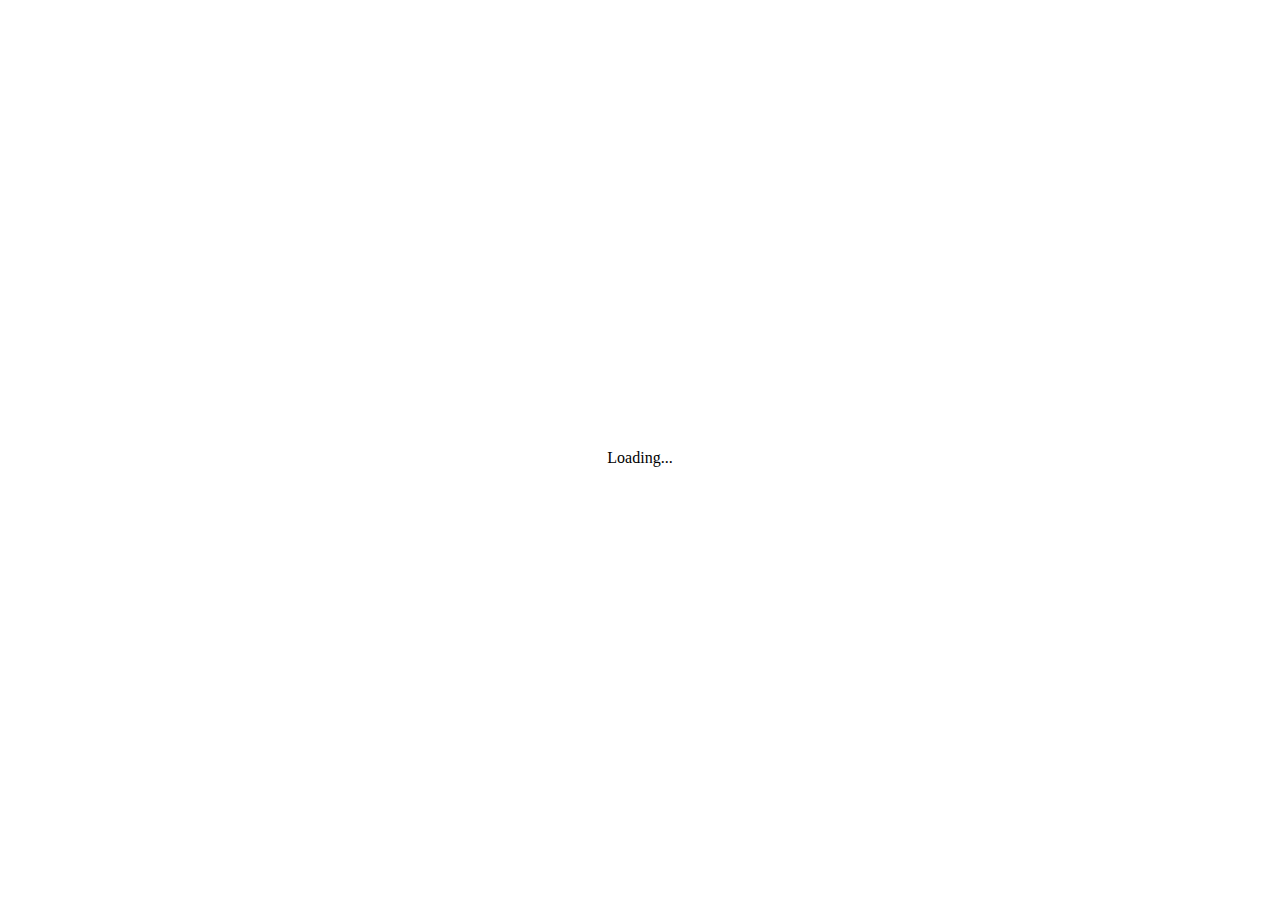
==== commit 67f1a604: "Update index.html" ====
--- a/index.html
+++ b/index.html
@@ -6,7 +6,7 @@
 	<title>Fun Games and Puzzles. MastiMall</title>
 	<meta name="description"
 		content="Play free Ludo, Ashta Changa, Tic Tac Toe, Picture puzzles and other board games. PWA application.">
-	<base href="/">
+	<base href="/www.mastimall.com/">
 	<meta name="viewport" content="width=device-width, initial-scale=1">
 	<link rel="icon" type="image/x-icon" href="favicon.ico">
 	<!-- Global site tag (gtag.js) - Google Analytics -->
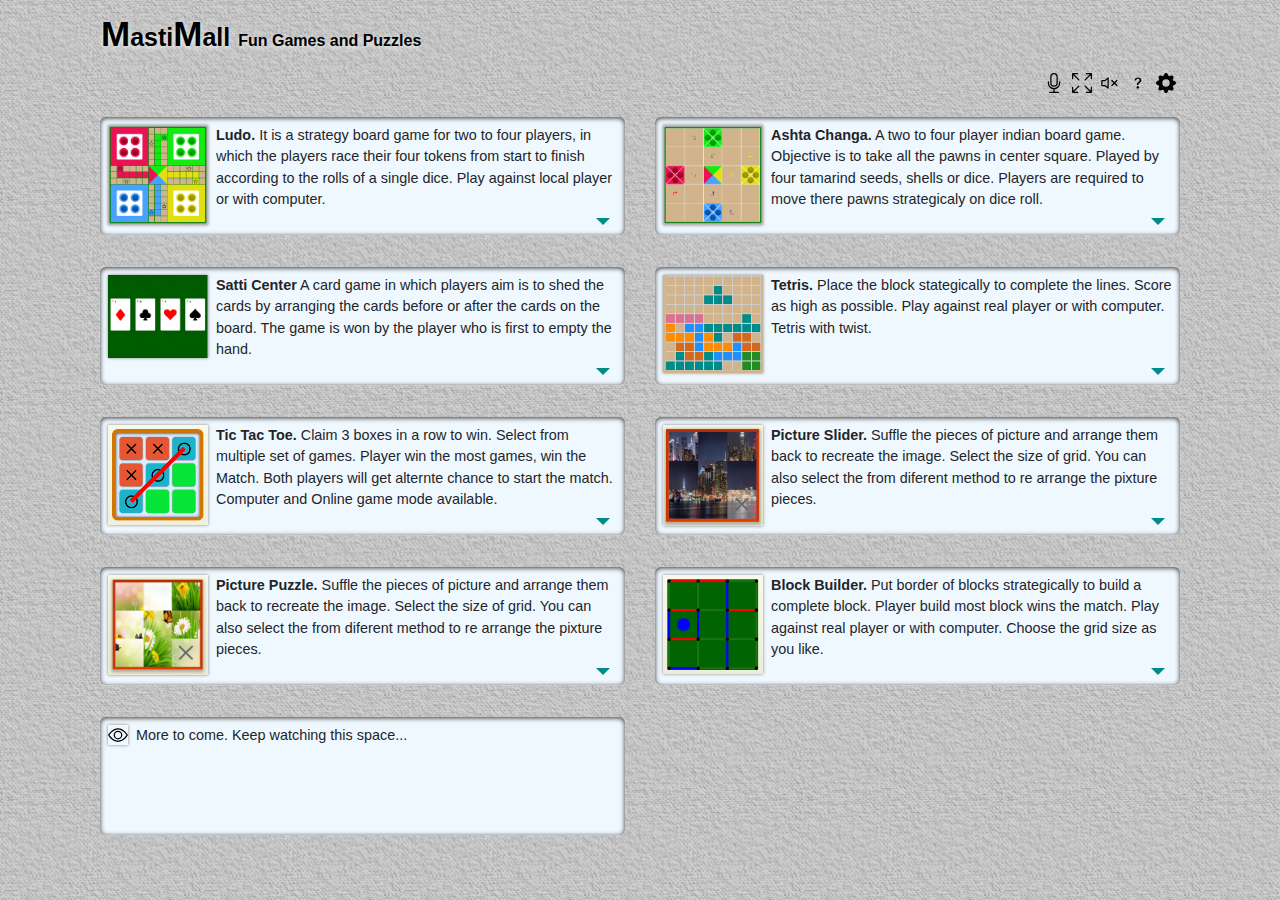
==== commit 76c2d3c2: "Updating base ref to support custom domain" ====
--- a/index.html
+++ b/index.html
@@ -6,7 +6,7 @@
 	<title>Fun Games and Puzzles. MastiMall</title>
 	<meta name="description"
 		content="Play free Ludo, Ashta Changa, Tic Tac Toe, Picture puzzles and other board games. PWA application.">
-	<base href="/www.mastimall.com/">
+	<base href="/">
 	<meta name="viewport" content="width=device-width, initial-scale=1">
 	<link rel="icon" type="image/x-icon" href="favicon.ico">
 	<!-- Global site tag (gtag.js) - Google Analytics -->
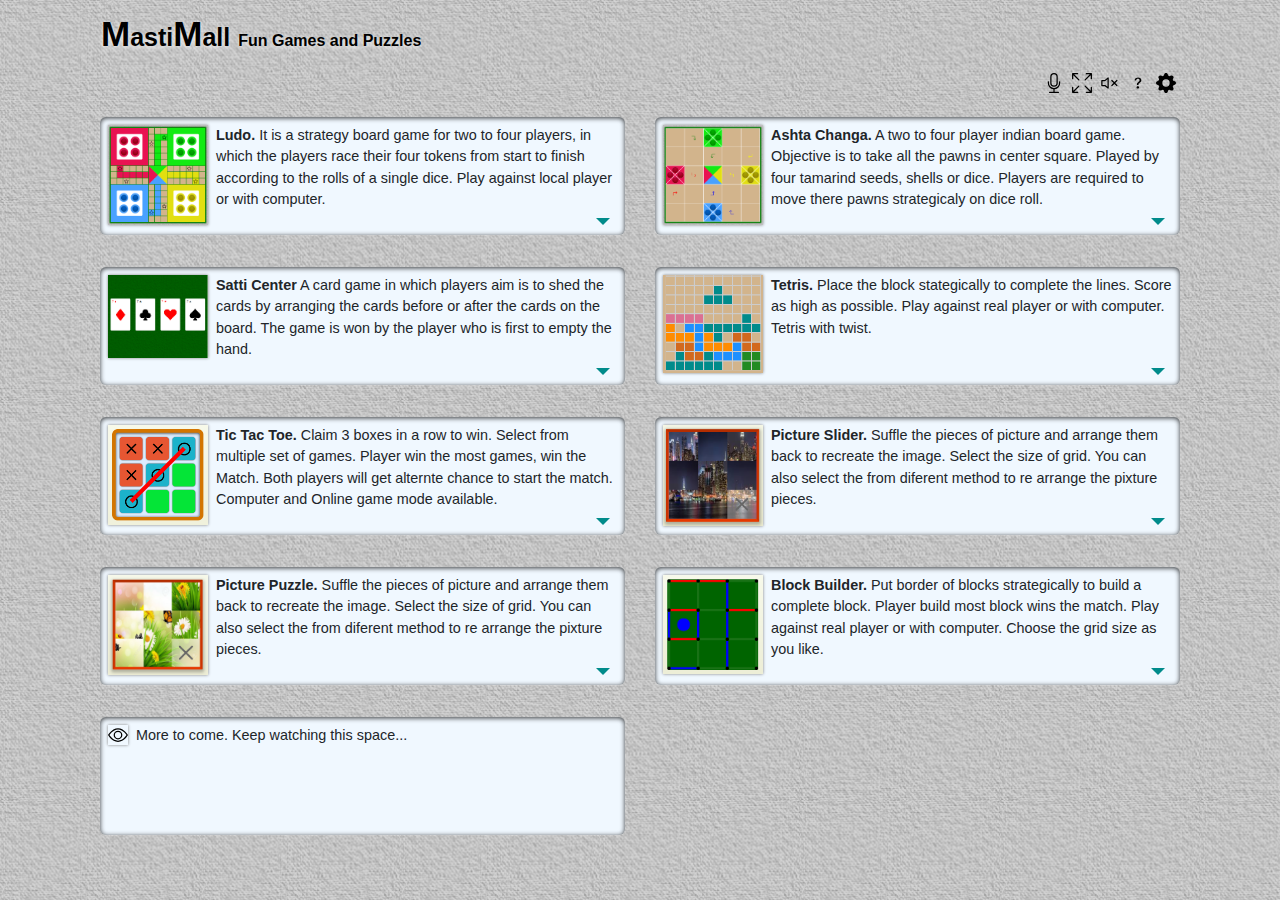
==== commit 3cca34bc: "updated backend url" ====
--- a/index.html
+++ b/index.html
@@ -6,7 +6,7 @@
 	<title>Fun Games and Puzzles. MastiMall</title>
 	<meta name="description"
 		content="Play free Ludo, Ashta Changa, Tic Tac Toe, Picture puzzles and other board games. PWA application.">
-	<base href="/">
+	<base href="/">
 	<meta name="viewport" content="width=device-width, initial-scale=1">
 	<link rel="icon" type="image/x-icon" href="favicon.ico">
 	<!-- Global site tag (gtag.js) - Google Analytics -->
@@ -64,6 +64,6 @@
 
 
 	<noscript>Please enable JavaScript to continue using this application.</noscript>
-<script src="runtime-es2015.409e6590615fb48d139f.js" type="module"></script><script src="runtime-es5.409e6590615fb48d139f.js" nomodule defer></script><script src="polyfills-es5.341d48ffc88eaeae911d.js" nomodule defer></script><script src="polyfills-es2015.95bb65e853d2781ac3bd.js" type="module"></script><script src="main-es2015.ca16cd1a3ff8b88bb141.js" type="module"></script><script src="main-es5.ca16cd1a3ff8b88bb141.js" nomodule defer></script></body>
+<script src="runtime-es2015.409e6590615fb48d139f.js" type="module"></script><script src="runtime-es5.409e6590615fb48d139f.js" nomodule defer></script><script src="polyfills-es5.341d48ffc88eaeae911d.js" nomodule defer></script><script src="polyfills-es2015.95bb65e853d2781ac3bd.js" type="module"></script><script src="main-es2015.1678892919baabc05702.js" type="module"></script><script src="main-es5.1678892919baabc05702.js" nomodule defer></script></body>
 
 </html>
